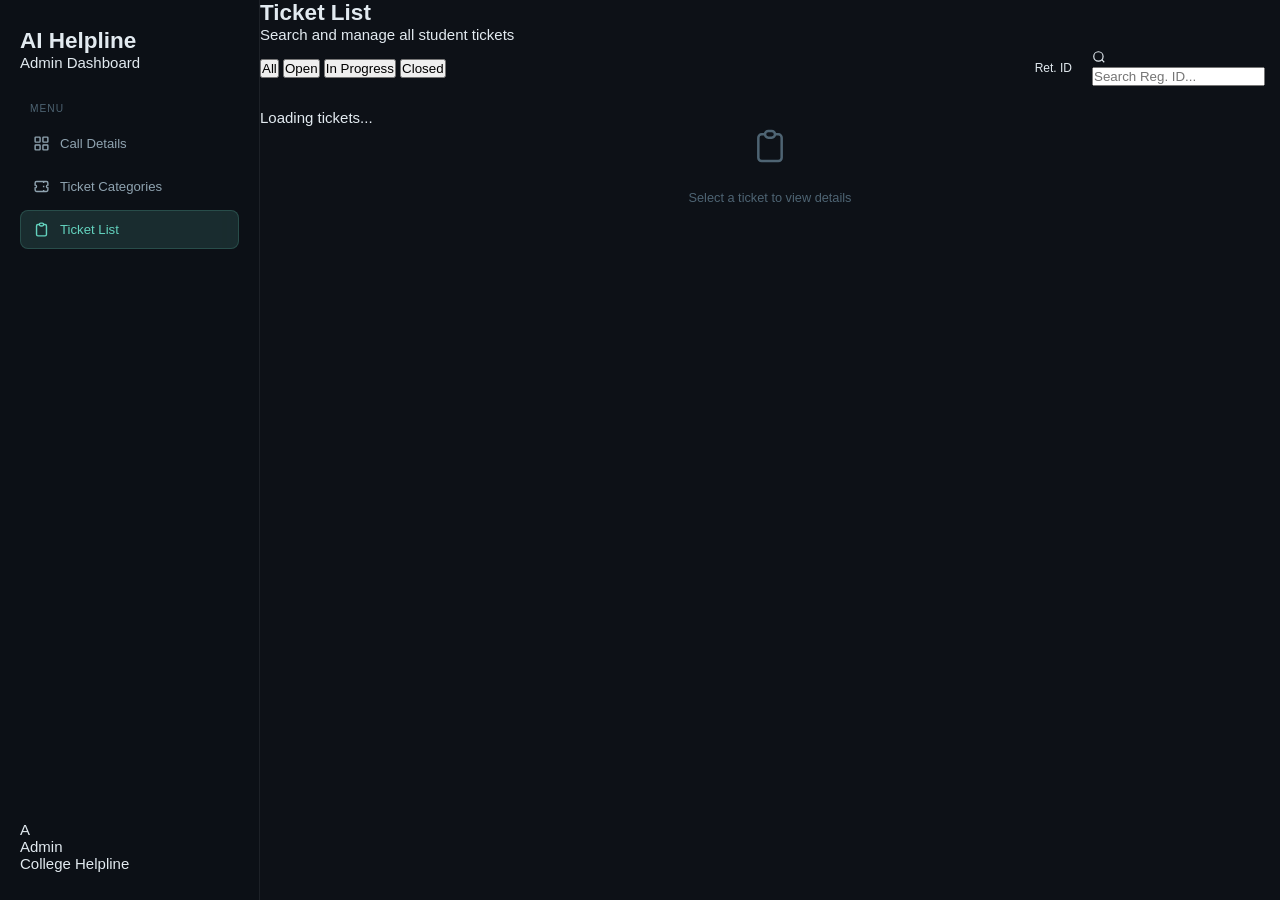
==== frontend/ticket-list.html @ 5f784858 "ticket-list initial" ====
<!DOCTYPE html>
<html lang="en">
<head>
  <meta charset="UTF-8">
  <meta name="viewport" content="width=device-width, initial-scale=1.0">
  <title>Ticket List — AI Helpline</title>
  <link rel="stylesheet" href="style.css">
</head>
<body>

<!-- SIDEBAR -->
<aside class="sidebar">
  <div class="sidebar-brand">
    <h1>AI Helpline</h1>
    <p>Admin Dashboard</p>
  </div>
  <nav class="sidebar-nav">
    <span class="nav-label">Menu</span>
    <a href="index.html" class="nav-item" data-page="index.html">
      <svg fill="none" viewBox="0 0 24 24" stroke="currentColor" stroke-width="2"><rect x="3" y="3" width="7" height="7" rx="1"/><rect x="14" y="3" width="7" height="7" rx="1"/><rect x="3" y="14" width="7" height="7" rx="1"/><rect x="14" y="14" width="7" height="7" rx="1"/></svg>
      Call Details
    </a>
    <a href="tickets.html" class="nav-item" data-page="tickets.html">
      <svg fill="none" viewBox="0 0 24 24" stroke="currentColor" stroke-width="2"><path d="M15 5v2M15 11v2M15 17v2M5 5h14a2 2 0 012 2v3a2 2 0 000 4v3a2 2 0 01-2 2H5a2 2 0 01-2-2v-3a2 2 0 000-4V7a2 2 0 012-2z"/></svg>
      Ticket Categories
    </a>
    <a href="ticket-list.html" class="nav-item active" data-page="ticket-list.html">
      <svg fill="none" viewBox="0 0 24 24" stroke="currentColor" stroke-width="2"><path d="M9 5H7a2 2 0 00-2 2v12a2 2 0 002 2h10a2 2 0 002-2V7a2 2 0 00-2-2h-2M9 5a2 2 0 002 2h2a2 2 0 002-2M9 5a2 2 0 012-2h2a2 2 0 012 2"/></svg>
      Ticket List
    </a>
  </nav>
  <div class="sidebar-footer">
    <div class="avatar">A</div>
    <div class="avatar-info">
      <p>Admin</p>
      <span>College Helpline</span>
    </div>
  </div>
</aside>

<!-- MAIN -->
<main class="main">
  <div class="page-header">
    <div>
      <h2>Ticket List</h2>
      <p>Search and manage all student tickets</p>
    </div>
  </div>

  <!-- FILTERS -->
  <div style="display:flex;gap:10px;margin-bottom:16px;align-items:center">
    <div class="date-tabs">
      <button class="date-tab active" data-filter="all">All</button>
      <button class="date-tab" data-filter="Open">Open</button>
      <button class="date-tab" data-filter="In Progress">In Progress</button>
      <button class="date-tab" data-filter="Closed">Closed</button>
    </div>
    <div style="margin-left:auto;display:flex;gap:8px;align-items:center">
      <span style="font-size:12px;color:var(--text-muted)">Ret. ID</span>
      <div class="search-bar" style="margin-bottom:0;width:200px;padding:7px 12px">
        <svg width="14" height="14" fill="none" viewBox="0 0 24 24" stroke="currentColor" stroke-width="2" style="color:var(--text-muted);flex-shrink:0"><circle cx="11" cy="11" r="8"/><path d="m21 21-4.35-4.35"/></svg>
        <input type="text" id="searchInput" placeholder="Search Reg. ID...">
      </div>
    </div>
  </div>

  <!-- TWO COLUMN LAYOUT -->
  <div class="ticket-layout">

    <!-- LEFT: TICKET LIST -->
    <div id="ticketListContainer">
      <div class="loading">Loading tickets...</div>
    </div>

    <!-- RIGHT: DETAIL PANEL -->
    <div class="detail-card" id="detailPanel">
      <div class="empty-state">
        <svg width="40" height="40" fill="none" viewBox="0 0 24 24" stroke="currentColor" stroke-width="1.5" style="color:var(--text-muted);margin:0 auto 8px;display:block"><path d="M9 5H7a2 2 0 00-2 2v12a2 2 0 002 2h10a2 2 0 002-2V7a2 2 0 00-2-2h-2M9 5a2 2 0 002 2h2a2 2 0 002-2M9 5a2 2 0 012-2h2a2 2 0 012 2"/></svg>
        <p>Select a ticket to view details</p>
      </div>
    </div>

  </div>
</main>

<script src="app.js"></script>
<script>
let allTickets = [];
let activeFilter = 'all';
let selectedId = null;

// Read URL param for category filter (from tickets.html links)
const urlParams = new URLSearchParams(window.location.search);
const categoryFilter = urlParams.get('category');

async function loadTickets() {
  allTickets = await fetchTickets();
  renderList();
}

function renderList() {
  const search = document.getElementById('searchInput').value.toLowerCase();

  let filtered = allTickets.filter(t => {
    const matchStatus   = activeFilter === 'all' || t.status === activeFilter;
    const matchSearch   = !search || (t.student_id || '').toLowerCase().includes(search);
    const matchCategory = !categoryFilter || t.category === categoryFilter;
    return matchStatus && matchSearch && matchCategory;
  });

  const container = document.getElementById('ticketListContainer');

  if (!filtered.length) {
    container.innerHTML = `<div class="empty-state"><p>No tickets found</p></div>`;
    return;
  }

  container.innerHTML = filtered.map(t => `
    <div class="ticket-item ${selectedId === t.id ? 'active' : ''}"
         onclick="selectTicket(${t.id})">
      <div class="ticket-item-left">
        <h4>Ret. ${t.student_id || '—'} &nbsp; ${categoryEmoji(t.category)} ${t.category || ''}</h4>
        <p>${truncate(t.issue, 70)}</p>
        <div class="ticket-item-meta">#${t.id} &nbsp;·&nbsp; ${timeAgo(t.created_at)}</div>
      </div>
      <div style="flex-shrink:0;margin-left:10px">${statusBadge(t.status)}</div>
    </div>
  `).join('');
}

function selectTicket(id) {
  selectedId = id;
  const t = allTickets.find(x => x.id === id);
  if (!t) return;

  renderList(); // re-render to highlight active

  const panel = document.getElementById('detailPanel');
  panel.innerHTML = `
    <h3>Ticket Summary Details</h3>
    <div class="detail-id">Ret. ${t.student_id || '—'} &nbsp;·&nbsp; Ticket #${t.id}</div>

    <div class="detail-field">
      <label>Title</label>
      <p>${categoryEmoji(t.category)} ${t.category ? t.category.charAt(0).toUpperCase() + t.category.slice(1) : ''} Issue</p>
    </div>

    <div class="detail-field">
      <label>Description</label>
      <p>${t.issue || '—'}</p>
    </div>

    <div class="detail-field">
      <label>Status</label>
      <p>${statusBadge(t.status)}</p>
    </div>

    <div class="detail-field">
      <label>Assigned To</label>
      <p>${t.assigned_to || '—'}</p>
    </div>

    <div class="detail-field">
      <label>Priority</label>
      <p>${t.priority || 'Normal'}</p>
    </div>

    <div class="detail-divider"></div>

    <div class="detail-field">
      <label>Last Note</label>
      <p style="color:var(--text-secondary);font-size:12px">
        ${formatDate(t.created_at)} at ${formatTime(t.created_at)}<br>
        ${t.admin_note || 'No admin note yet.'}
      </p>
    </div>

    ${t.status !== 'Closed' ? `
      <div class="detail-divider"></div>
      <textarea id="adminNoteInput" placeholder="Add a note before closing..."
        style="width:100%;font-family:var(--font);font-size:13px;padding:9px 12px;
               border:1px solid var(--border);border-radius:var(--radius-sm);
               resize:vertical;min-height:70px;outline:none;margin-bottom:10px;
               color:var(--text-primary)"></textarea>
      <button class="btn btn-danger btn-full" onclick="handleClose(${t.id})">
        Mark as Closed
      </button>
    ` : `
      <div style="text-align:center;padding:10px;font-size:13px;color:var(--success);font-weight:500">
        ✓ Ticket Resolved
      </div>
    `}
  `;
}

async function handleClose(ticketId) {
  const note = document.getElementById('adminNoteInput')?.value || '';
  const btn = event.target;
  btn.textContent = 'Closing...';
  btn.disabled = true;

  const result = await closeTicket(ticketId, note);
  if (result.status === 'success' || result.message) {
    await loadTickets();
    selectTicket(ticketId);
  } else {
    btn.textContent = 'Mark as Closed';
    btn.disabled = false;
    alert('Failed to close ticket. Please try again.');
  }
}

// Filter tabs
document.querySelectorAll('.date-tab').forEach(btn => {
  btn.addEventListener('click', () => {
    document.querySelectorAll('.date-tab').forEach(b => b.classList.remove('active'));
    btn.classList.add('active');
    activeFilter = btn.dataset.filter;
    renderList();
  });
});

// Search
document.getElementById('searchInput').addEventListener('input', renderList);

loadTickets();
</script>

</body>
</html>
---- frontend/style.css ----
/* 
   ROOT & RESET
*/
*, *::before, *::after { box-sizing: border-box; margin: 0; padding: 0; }

:root {
  --bg:           #0d1117;
  --bg-glass:     rgba(255,255,255,0.035);
  --bg-glass-h:   rgba(255,255,255,0.06);
  --surface:      #131920;
  --surface2:     #1a2332;
  --border:       rgba(255,255,255,0.07);
  --border-h:     rgba(99,210,190,0.3);

  --teal:         #63d2be;
  --teal-dim:     rgba(99,210,190,0.15);
  --teal-glow:    rgba(99,210,190,0.08);
  --teal-dark:    #3ab8a2;

  --sage:         #8bbcb4;
  --mint:         #b2ece4;

  --text:         #e2eaf0;
  --text-mid:     #8fa3b0;
  --text-dim:     #4e6473;

  --user-bg:      linear-gradient(135deg, #1e3a4a 0%, #163040 100%);
  --ai-bg:        rgba(255,255,255,0.04);

  --danger:       #e07070;
  --warn:         #e8c97a;
  --success:      #63d2be;

  --radius:       14px;
  --radius-sm:    8px;
  --radius-lg:    20px;
  --radius-xl:    28px;

  --sidebar-w:    260px;
  --shadow:       0 8px 32px rgba(0,0,0,0.4);
  --shadow-teal:  0 0 24px rgba(99,210,190,0.12);
}

html { font-size: 15px; }

body {
  font-family: 'DM Sans', sans-serif;
  background: var(--bg);
  color: var(--text);
  min-height: 100vh;
  display: flex;
  overflow: hidden;
}

/* 
  AMBIENT BACKGROUND
*/
.bg-blob {
  position: fixed;
  border-radius: 50%;
  filter: blur(90px);
  pointer-events: none;
  z-index: 0;
  opacity: 0.4;
}
.blob-1 {
  width: 500px; height: 500px;
  background: radial-gradient(circle, rgba(99,210,190,0.18) 0%, transparent 70%);
  top: -150px; left: -100px;
  animation: blobDrift 18s ease-in-out infinite alternate;
}
.blob-2 {
  width: 400px; height: 400px;
  background: radial-gradient(circle, rgba(59,130,190,0.12) 0%, transparent 70%);
  bottom: -100px; right: 200px;
  animation: blobDrift 22s ease-in-out infinite alternate-reverse;
}
.blob-3 {
  width: 300px; height: 300px;
  background: radial-gradient(circle, rgba(139,188,180,0.1) 0%, transparent 70%);
  top: 50%; right: -80px;
  animation: blobDrift 15s ease-in-out infinite alternate;
}
@keyframes blobDrift {
  0%   { transform: translate(0,0) scale(1); }
  100% { transform: translate(30px,20px) scale(1.05); }
}

/* 
   SIDEBAR
*/
.sidebar {
  position: fixed;
  top: 0; left: 0;
  width: var(--sidebar-w);
  height: 100vh;
  background: rgba(13,17,23,0.85);
  backdrop-filter: blur(20px);
  -webkit-backdrop-filter: blur(20px);
  border-right: 1px solid var(--border);
  display: flex;
  flex-direction: column;
  padding: 28px 20px;
  gap: 32px;
  z-index: 100;
}

.sidebar-logo {
  display: flex;
  align-items: center;
  gap: 12px;
  padding-bottom: 8px;
}
.logo-icon {
  width: 40px; height: 40px;
  color: var(--teal);
  flex-shrink: 0;
}
.logo-icon svg { width: 100%; height: 100%; }
.logo-title {
  font-family: 'DM Serif Display', serif;
  font-size: 1.05rem;
  color: var(--text);
  letter-spacing: 0.01em;
}
.logo-sub {
  font-size: 0.72rem;
  color: var(--text-dim);
  letter-spacing: 0.04em;
  text-transform: uppercase;
  margin-top: 1px;
}

.sidebar-nav {
  display: flex;
  flex-direction: column;
  gap: 4px;
  flex: 1;
}
.nav-label {
  font-size: 0.68rem;
  color: var(--text-dim);
  text-transform: uppercase;
  letter-spacing: 0.1em;
  margin-bottom: 6px;
  padding-left: 10px;
}
.nav-item {
  display: flex;
  align-items: center;
  gap: 10px;
  padding: 10px 12px;
  border-radius: var(--radius-sm);
  color: var(--text-mid);
  text-decoration: none;
  font-size: 0.88rem;
  font-weight: 500;
  transition: all 0.2s ease;
  border: 1px solid transparent;
}
.nav-item svg { width: 17px; height: 17px; flex-shrink: 0; }
.nav-item:hover {
  background: var(--bg-glass-h);
  color: var(--text);
  border-color: var(--border);
}
.nav-item.active {
  background: var(--teal-dim);
  color: var(--teal);
  border-color: rgba(99,210,190,0.2);
}

.sidebar-status {
  display: flex;
  align-items: center;
  gap: 10px;
  padding: 12px 14px;
  background: var(--bg-glass);
  border: 1px solid var(--border);
  border-radius: var(--radius-sm);
}
.status-dot {
  width: 8px; height: 8px;
  border-radius: 50%;
  background: var(--text-dim);
  flex-shrink: 0;
  transition: background 0.3s;
}
.status-dot.online  { background: var(--success); box-shadow: 0 0 8px rgba(99,210,190,0.5); }
.status-dot.offline { background: var(--danger); }
.status-label {
  font-size: 0.7rem;
  color: var(--text-dim);
  text-transform: uppercase;
  letter-spacing: 0.06em;
}
.status-value {
  font-size: 0.82rem;
  color: var(--text-mid);
  font-weight: 500;
}

.session-card {
  padding: 14px;
  background: var(--bg-glass);
  border: 1px solid var(--border);
  border-radius: var(--radius);
}
.session-label {
  font-size: 0.68rem;
  color: var(--text-dim);
  text-transform: uppercase;
  letter-spacing: 0.08em;
  margin-bottom: 6px;
}
.session-id {
  font-family: 'DM Sans', monospace;
  font-size: 0.78rem;
  color: var(--teal);
  letter-spacing: 0.04em;
  word-break: break-all;
  margin-bottom: 10px;
}
.new-session-btn {
  width: 100%;
  padding: 7px;
  background: transparent;
  border: 1px solid var(--border-h);
  border-radius: var(--radius-sm);
  color: var(--teal);
  font-size: 0.8rem;
  font-family: 'DM Sans', sans-serif;
  cursor: pointer;
  transition: all 0.2s ease;
}
.new-session-btn:hover {
  background: var(--teal-dim);
}

/*
  MAIN CONTENT
*/
.main {
  margin-left: var(--sidebar-w);
  flex: 1;
  height: 100vh;
  overflow: hidden;
  display: flex;
  flex-direction: column;
  position: relative;
  z-index: 1;
}

.page {
  display: none;
  flex-direction: column;
  height: 100%;
  padding: 32px 36px;
  gap: 24px;
  overflow: hidden;
}
.page.active { display: flex; }

/* 
   PAGE HEADER
*/
.page-header {
  display: flex;
  align-items: flex-start;
  justify-content: space-between;
  flex-shrink: 0;
}
.page-title {
  font-family: 'DM Serif Display', serif;
  font-size: 1.9rem;
  color: var(--text);
  letter-spacing: -0.01em;
  line-height: 1.1;
}
.page-subtitle {
  color: var(--text-dim);
  font-size: 0.85rem;
  margin-top: 4px;
}
.btn-ghost {
  padding: 8px 16px;
  background: transparent;
  border: 1px solid var(--border);
  border-radius: var(--radius-sm);
  color: var(--text-mid);
  font-size: 0.82rem;
  font-family: 'DM Sans', sans-serif;
  cursor: pointer;
  transition: all 0.2s ease;
}
.btn-ghost:hover {
  border-color: var(--border-h);
  color: var(--teal);
  background: var(--teal-glow);
}

/* 
   CHAT WINDOW
*/
.chat-window {
  flex: 1;
  overflow-y: auto;
  display: flex;
  flex-direction: column;
  gap: 16px;
  padding-right: 4px;
}
.chat-window::-webkit-scrollbar { width: 4px; }
.chat-window::-webkit-scrollbar-track { background: transparent; }
.chat-window::-webkit-scrollbar-thumb { background: var(--border); border-radius: 2px; }

/* Welcome screen */
.chat-welcome {
  flex: 1;
  display: flex;
  flex-direction: column;
  align-items: center;
  justify-content: center;
  text-align: center;
  gap: 16px;
  padding: 40px 20px;
}
.welcome-icon {
  width: 72px; height: 72px;
  color: var(--teal);
  animation: pulse 3s ease-in-out infinite;
}
.welcome-icon svg { width: 100%; height: 100%; }
@keyframes pulse {
  0%, 100% { opacity: 0.7; transform: scale(1); }
  50%       { opacity: 1;   transform: scale(1.04); }
}
.chat-welcome h2 {
  font-family: 'DM Serif Display', serif;
  font-size: 1.5rem;
  color: var(--text);
}
.chat-welcome p {
  color: var(--text-mid);
  font-size: 0.88rem;
  max-width: 380px;
  line-height: 1.6;
}
.suggestion-chips {
  display: flex;
  flex-wrap: wrap;
  gap: 8px;
  justify-content: center;
  margin-top: 8px;
}
.chip {
  padding: 7px 14px;
  background: var(--bg-glass);
  border: 1px solid var(--border);
  border-radius: 99px;
  color: var(--text-mid);
  font-size: 0.8rem;
  font-family: 'DM Sans', sans-serif;
  cursor: pointer;
  transition: all 0.2s ease;
}
.chip:hover {
  background: var(--teal-dim);
  border-color: var(--border-h);
  color: var(--teal);
  transform: translateY(-1px);
}

/* Chat bubbles */
.chat-message {
  display: flex;
  gap: 12px;
  animation: msgIn 0.3s ease;
  max-width: 88%;
}
@keyframes msgIn {
  from { opacity: 0; transform: translateY(10px); }
  to   { opacity: 1; transform: translateY(0); }
}
.chat-message.user { align-self: flex-end; flex-direction: row-reverse; }
.chat-message.ai   { align-self: flex-start; }

.msg-avatar {
  width: 32px; height: 32px;
  border-radius: 50%;
  display: flex; align-items: center; justify-content: center;
  font-size: 0.75rem;
  font-weight: 600;
  flex-shrink: 0;
  margin-top: 2px;
}
.user .msg-avatar {
  background: linear-gradient(135deg, var(--teal-dark), var(--sage));
  color: #0d1117;
}
.ai .msg-avatar {
  background: var(--surface2);
  color: var(--teal);
  border: 1px solid var(--border);
}

.msg-body { display: flex; flex-direction: column; gap: 4px; }

.msg-bubble {
  padding: 12px 16px;
  border-radius: var(--radius);
  font-size: 0.88rem;
  line-height: 1.65;
}
.user .msg-bubble {
  background: var(--user-bg);
  border: 1px solid rgba(99,210,190,0.12);
  border-bottom-right-radius: 4px;
  color: var(--mint);
}
.ai .msg-bubble {
  background: var(--ai-bg);
  border: 1px solid var(--border);
  border-bottom-left-radius: 4px;
  color: var(--text);
}

.msg-time {
  font-size: 0.68rem;
  color: var(--text-dim);
  padding: 0 4px;
}
.user .msg-time { text-align: right; }

/* Typing indicator */
.typing-indicator {
  display: flex;
  align-items: center;
  gap: 4px;
  padding: 14px 16px;
  background: var(--ai-bg);
  border: 1px solid var(--border);
  border-radius: var(--radius);
  border-bottom-left-radius: 4px;
  width: fit-content;
}
.typing-dot {
  width: 6px; height: 6px;
  border-radius: 50%;
  background: var(--teal);
  animation: typingBounce 1.2s ease-in-out infinite;
}
.typing-dot:nth-child(2) { animation-delay: 0.2s; }
.typing-dot:nth-child(3) { animation-delay: 0.4s; }
@keyframes typingBounce {
  0%, 60%, 100% { transform: translateY(0); opacity: 0.4; }
  30%            { transform: translateY(-6px); opacity: 1; }
}

/* 
  INPUT AREA
*/
.input-area {
  flex-shrink: 0;
  background: var(--surface);
  border: 1px solid var(--border);
  border-radius: var(--radius-lg);
  padding: 16px 18px;
  transition: border-color 0.2s;
}
.input-area:focus-within {
  border-color: var(--border-h);
  box-shadow: var(--shadow-teal);
}

.input-row {
  display: flex;
  align-items: flex-end;
  gap: 10px;
}

.text-input-wrap { flex: 1; }
.text-input-wrap textarea {
  width: 100%;
  background: transparent;
  border: none;
  outline: none;
  color: var(--text);
  font-family: 'DM Sans', sans-serif;
  font-size: 0.9rem;
  line-height: 1.5;
  resize: none;
  max-height: 120px;
  overflow-y: auto;
}
.text-input-wrap textarea::placeholder { color: var(--text-dim); }
.text-input-wrap textarea::-webkit-scrollbar { width: 3px; }
.text-input-wrap textarea::-webkit-scrollbar-thumb { background: var(--border); }

/* Mic button */
.mic-btn {
  position: relative;
  width: 44px; height: 44px;
  border-radius: 50%;
  background: var(--bg-glass);
  border: 1.5px solid var(--border);
  color: var(--text-mid);
  cursor: pointer;
  display: flex; align-items: center; justify-content: center;
  transition: all 0.2s ease;
  flex-shrink: 0;
}
.mic-btn:hover {
  border-color: var(--border-h);
  color: var(--teal);
  background: var(--teal-glow);
}
.mic-btn.listening {
  background: var(--teal-dim);
  border-color: var(--teal);
  color: var(--teal);
  box-shadow: 0 0 16px rgba(99,210,190,0.25);
}
.mic-icon { width: 18px; height: 18px; position: relative; z-index: 1; }

.mic-ring {
  position: absolute;
  border-radius: 50%;
  border: 1.5px solid var(--teal);
  opacity: 0;
}
.ring-1 { width: 56px; height: 56px; }
.ring-2 { width: 68px; height: 68px; }
.mic-btn.listening .ring-1 {
  animation: ringPulse 1.4s ease-out infinite;
}
.mic-btn.listening .ring-2 {
  animation: ringPulse 1.4s ease-out 0.3s infinite;
}
@keyframes ringPulse {
  0%   { opacity: 0.5; transform: scale(0.8); }
  100% { opacity: 0;   transform: scale(1.2); }
}

/* Send button */
.send-btn {
  width: 44px; height: 44px;
  border-radius: 50%;
  background: linear-gradient(135deg, var(--teal) 0%, var(--teal-dark) 100%);
  border: none;
  color: #0d1117;
  cursor: pointer;
  display: flex; align-items: center; justify-content: center;
  transition: all 0.2s ease;
  flex-shrink: 0;
  box-shadow: 0 4px 14px rgba(99,210,190,0.25);
}
.send-btn:hover {
  transform: translateY(-1px);
  box-shadow: 0 6px 20px rgba(99,210,190,0.35);
}
.send-btn:active { transform: scale(0.95); }
.send-btn svg { width: 17px; height: 17px; }
.send-btn:disabled {
  opacity: 0.4;
  cursor: not-allowed;
  transform: none;
  box-shadow: none;
}

.input-footer {
  display: flex;
  justify-content: space-between;
  align-items: center;
  margin-top: 10px;
  padding-top: 10px;
  border-top: 1px solid var(--border);
}
.mic-status-text {
  font-size: 0.75rem;
  color: var(--text-dim);
  transition: color 0.2s;
}
.mic-status-text.active { color: var(--teal); }
.char-count {
  font-size: 0.72rem;
  color: var(--text-dim);
}

/*
  HISTORY PAGE
*/
.history-list {
  flex: 1;
  overflow-y: auto;
  display: flex;
  flex-direction: column;
  gap: 12px;
}
.history-list::-webkit-scrollbar { width: 4px; }
.history-list::-webkit-scrollbar-thumb { background: var(--border); border-radius: 2px; }

.history-item {
  padding: 16px 18px;
  background: var(--bg-glass);
  border: 1px solid var(--border);
  border-radius: var(--radius);
  display: flex;
  flex-direction: column;
  gap: 6px;
  transition: border-color 0.2s;
}
.history-item:hover { border-color: var(--border-h); }
.history-item-header {
  display: flex;
  justify-content: space-between;
  align-items: center;
}
.history-role {
  font-size: 0.72rem;
  font-weight: 600;
  text-transform: uppercase;
  letter-spacing: 0.08em;
}
.history-role.user { color: var(--teal); }
.history-role.ai   { color: var(--sage); }
.history-time {
  font-size: 0.7rem;
  color: var(--text-dim);
}
.history-text {
  font-size: 0.85rem;
  color: var(--text-mid);
  line-height: 1.55;
}

.empty-state {
  flex: 1;
  display: flex;
  flex-direction: column;
  align-items: center;
  justify-content: center;
  gap: 14px;
  color: var(--text-dim);
  text-align: center;
}
.empty-state p {
  font-size: 0.85rem;
  line-height: 1.6;
}

/* 
  INFO PAGE
*/
.info-grid {
  display: grid;
  grid-template-columns: repeat(auto-fill, minmax(280px, 1fr));
  gap: 16px;
  overflow-y: auto;
  padding-right: 4px;
}
.info-grid::-webkit-scrollbar { width: 4px; }
.info-grid::-webkit-scrollbar-thumb { background: var(--border); border-radius: 2px; }

.info-card {
  padding: 22px 22px;
  background: var(--bg-glass);
  border: 1px solid var(--border);
  border-radius: var(--radius);
  display: flex;
  flex-direction: column;
  gap: 10px;
  transition: all 0.25s ease;
  animation: cardIn 0.4s ease both;
}
.info-card:hover {
  border-color: var(--border-h);
  background: var(--bg-glass-h);
  transform: translateY(-2px);
  box-shadow: var(--shadow-teal);
}
@keyframes cardIn {
  from { opacity: 0; transform: translateY(16px); }
  to   { opacity: 1; transform: translateY(0); }
}
.info-card:nth-child(1) { animation-delay: 0.05s; }
.info-card:nth-child(2) { animation-delay: 0.1s; }
.info-card:nth-child(3) { animation-delay: 0.15s; }
.info-card:nth-child(4) { animation-delay: 0.2s; }
.info-card:nth-child(5) { animation-delay: 0.25s; }
.info-card:nth-child(6) { animation-delay: 0.3s; }

.info-num {
  font-family: 'DM Serif Display', serif;
  font-size: 2rem;
  color: var(--teal);
  opacity: 0.4;
  line-height: 1;
}
.info-card h3 {
  font-size: 0.95rem;
  font-weight: 600;
  color: var(--text);
}
.info-card p {
  font-size: 0.83rem;
  color: var(--text-mid);
  line-height: 1.65;
}

/* 
   BLOCKED / ERROR MESSAGES
*/
.msg-bubble.blocked {
  border-color: rgba(224,112,112,0.2);
  background: rgba(224,112,112,0.04);
}
.blocked-badge {
  display: inline-block;
  font-size: 0.65rem;
  font-weight: 600;
  text-transform: uppercase;
  letter-spacing: 0.08em;
  color: var(--danger);
  background: rgba(224,112,112,0.1);
  border: 1px solid rgba(224,112,112,0.2);
  padding: 2px 7px;
  border-radius: 99px;
  margin-bottom: 6px;
}

/* 
   TOAST NOTIFICATION
*/
.toast {
  position: fixed;
  bottom: 28px;
  right: 28px;
  padding: 12px 18px;
  background: var(--surface2);
  border: 1px solid var(--border-h);
  border-radius: var(--radius);
  font-size: 0.82rem;
  color: var(--teal);
  box-shadow: var(--shadow);
  z-index: 999;
  animation: toastIn 0.3s ease;
}
.toast.error {
  border-color: rgba(224,112,112,0.3);
  color: var(--danger);
}
@keyframes toastIn {
  from { opacity: 0; transform: translateY(8px); }
  to   { opacity: 1; transform: translateY(0); }
}
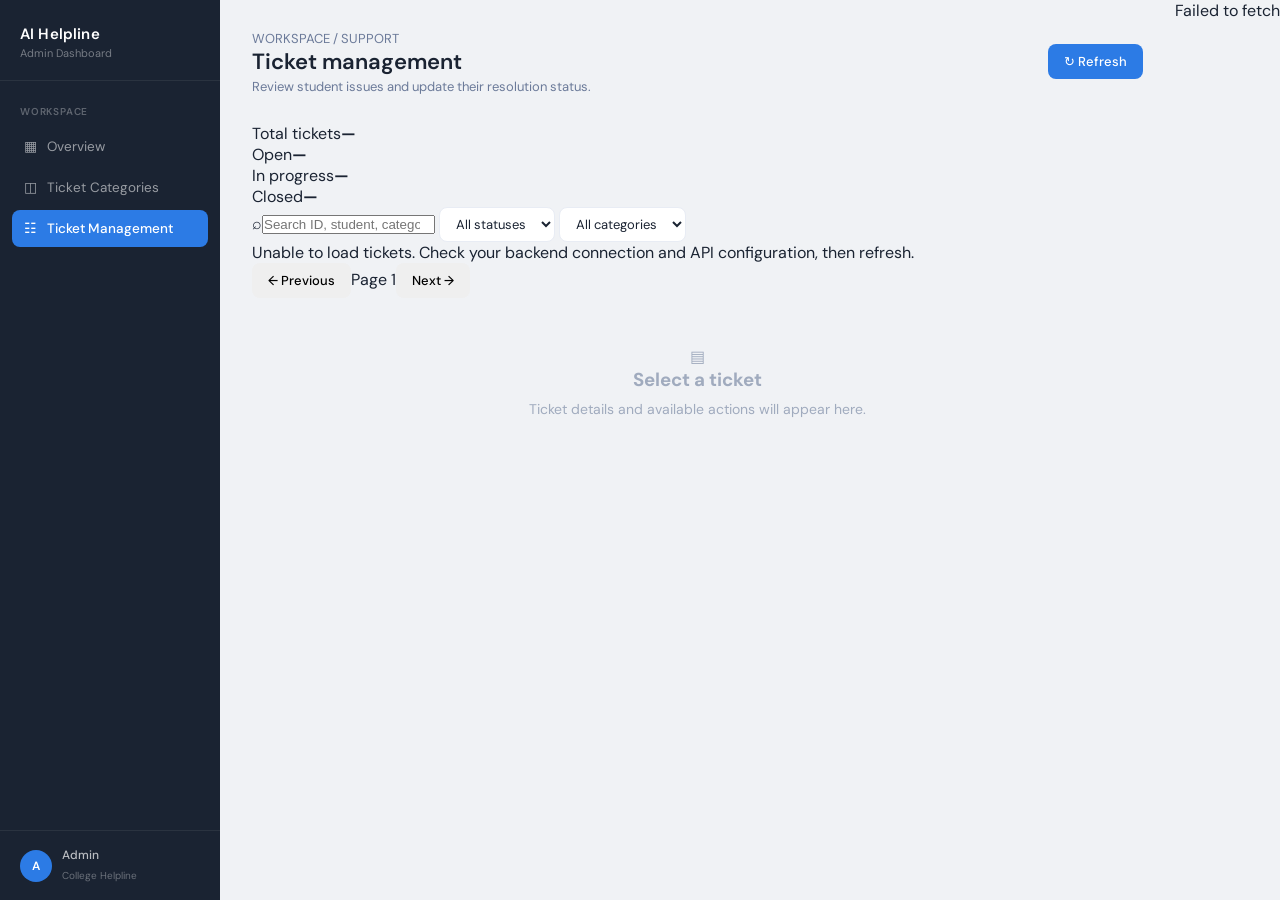
==== commit dc65cc19: "Improve ticket search, filtering, details and resolution workflow" ====
--- a/frontend/ticket-list.html
+++ b/frontend/ticket-list.html
@@ -1,230 +1,142 @@
 <!DOCTYPE html>
 <html lang="en">
 <head>
-  <meta charset="UTF-8">
-  <meta name="viewport" content="width=device-width, initial-scale=1.0">
-  <title>Ticket List — AI Helpline</title>
+  <meta charset="UTF-8"><meta name="viewport" content="width=device-width, initial-scale=1.0">
+  <meta name="description" content="Search and manage AI Helpline support tickets"><title>Ticket Management — AI Helpline</title>
   <link rel="stylesheet" href="style.css">
 </head>
 <body>
-
-<!-- SIDEBAR -->
 <aside class="sidebar">
-  <div class="sidebar-brand">
-    <h1>AI Helpline</h1>
-    <p>Admin Dashboard</p>
-  </div>
-  <nav class="sidebar-nav">
-    <span class="nav-label">Menu</span>
-    <a href="index.html" class="nav-item" data-page="index.html">
-      <svg fill="none" viewBox="0 0 24 24" stroke="currentColor" stroke-width="2"><rect x="3" y="3" width="7" height="7" rx="1"/><rect x="14" y="3" width="7" height="7" rx="1"/><rect x="3" y="14" width="7" height="7" rx="1"/><rect x="14" y="14" width="7" height="7" rx="1"/></svg>
-      Call Details
-    </a>
-    <a href="tickets.html" class="nav-item" data-page="tickets.html">
-      <svg fill="none" viewBox="0 0 24 24" stroke="currentColor" stroke-width="2"><path d="M15 5v2M15 11v2M15 17v2M5 5h14a2 2 0 012 2v3a2 2 0 000 4v3a2 2 0 01-2 2H5a2 2 0 01-2-2v-3a2 2 0 000-4V7a2 2 0 012-2z"/></svg>
-      Ticket Categories
-    </a>
-    <a href="ticket-list.html" class="nav-item active" data-page="ticket-list.html">
-      <svg fill="none" viewBox="0 0 24 24" stroke="currentColor" stroke-width="2"><path d="M9 5H7a2 2 0 00-2 2v12a2 2 0 002 2h10a2 2 0 002-2V7a2 2 0 00-2-2h-2M9 5a2 2 0 002 2h2a2 2 0 002-2M9 5a2 2 0 012-2h2a2 2 0 012 2"/></svg>
-      Ticket List
-    </a>
+  <div class="sidebar-brand"><h1>AI Helpline</h1><p>Admin Dashboard</p></div>
+  <nav class="sidebar-nav" aria-label="Main navigation">
+    <span class="nav-label">Workspace</span>
+    <a href="index.html" class="nav-item" data-page="index.html">▦ <span>Overview</span></a>
+    <a href="tickets.html" class="nav-item" data-page="tickets.html">◫ <span>Ticket Categories</span></a>
+    <a href="ticket-list.html" class="nav-item" data-page="ticket-list.html">☷ <span>Ticket Management</span></a>
   </nav>
-  <div class="sidebar-footer">
-    <div class="avatar">A</div>
-    <div class="avatar-info">
-      <p>Admin</p>
-      <span>College Helpline</span>
+  <div class="sidebar-footer"><div class="avatar">A</div><div class="avatar-info"><p>Admin</p><span>College Helpline</span></div></div>
+</aside>
+<main class="main">
+  <header class="page-header"><div><p class="eyebrow">WORKSPACE / SUPPORT</p><h2>Ticket management</h2><p>Review student issues and update their resolution status.</p></div><button class="btn btn-primary" id="refreshTickets" type="button">↻ Refresh</button></header>
+  <section class="ticket-summary" aria-label="Ticket totals">
+    <div class="mini-stat"><span>Total tickets</span><strong id="count-all">—</strong></div>
+    <div class="mini-stat"><span>Open</span><strong id="count-open">—</strong></div>
+    <div class="mini-stat"><span>In progress</span><strong id="count-progress">—</strong></div>
+    <div class="mini-stat"><span>Closed</span><strong id="count-closed">—</strong></div>
+  </section>
+  <section class="ticket-workspace">
+    <div class="panel ticket-browser">
+      <div class="toolbar ticket-toolbar">
+        <label class="search-control"><span aria-hidden="true">⌕</span><input id="searchInput" type="search" placeholder="Search ID, student, category or issue…" autocomplete="off"></label>
+        <select class="filter-select" id="statusFilter" aria-label="Filter tickets"><option value="all">All statuses</option><option>Open</option><option>In Progress</option><option>Closed</option></select>
+        <select class="filter-select" id="categoryFilter" aria-label="Filter by category"><option value="all">All categories</option><option value="fees">Fees</option><option value="hostel">Hostel</option><option value="exam">Exam</option><option value="attendance">Attendance</option><option value="document">Document</option><option value="technical">Technical</option><option value="other">Other</option></select>
+      </div>
+      <div id="ticketList" class="ticket-list" aria-live="polite"><div class="loading">Loading tickets…</div></div>
+      <div class="pagination"><button class="btn btn-secondary" id="previousPage" type="button">← Previous</button><span id="pageLabel">Page 1</span><button class="btn btn-secondary" id="nextPage" type="button">Next →</button></div>
     </div>
-  </div>
-</aside>
-
-<!-- MAIN -->
-<main class="main">
-  <div class="page-header">
-    <div>
-      <h2>Ticket List</h2>
-      <p>Search and manage all student tickets</p>
-    </div>
-  </div>
-
-  <!-- FILTERS -->
-  <div style="display:flex;gap:10px;margin-bottom:16px;align-items:center">
-    <div class="date-tabs">
-      <button class="date-tab active" data-filter="all">All</button>
-      <button class="date-tab" data-filter="Open">Open</button>
-      <button class="date-tab" data-filter="In Progress">In Progress</button>
-      <button class="date-tab" data-filter="Closed">Closed</button>
-    </div>
-    <div style="margin-left:auto;display:flex;gap:8px;align-items:center">
-      <span style="font-size:12px;color:var(--text-muted)">Ret. ID</span>
-      <div class="search-bar" style="margin-bottom:0;width:200px;padding:7px 12px">
-        <svg width="14" height="14" fill="none" viewBox="0 0 24 24" stroke="currentColor" stroke-width="2" style="color:var(--text-muted);flex-shrink:0"><circle cx="11" cy="11" r="8"/><path d="m21 21-4.35-4.35"/></svg>
-        <input type="text" id="searchInput" placeholder="Search Reg. ID...">
-      </div>
-    </div>
-  </div>
-
-  <!-- TWO COLUMN LAYOUT -->
-  <div class="ticket-layout">
-
-    <!-- LEFT: TICKET LIST -->
-    <div id="ticketListContainer">
-      <div class="loading">Loading tickets...</div>
-    </div>
-
-    <!-- RIGHT: DETAIL PANEL -->
-    <div class="detail-card" id="detailPanel">
-      <div class="empty-state">
-        <svg width="40" height="40" fill="none" viewBox="0 0 24 24" stroke="currentColor" stroke-width="1.5" style="color:var(--text-muted);margin:0 auto 8px;display:block"><path d="M9 5H7a2 2 0 00-2 2v12a2 2 0 002 2h10a2 2 0 002-2V7a2 2 0 00-2-2h-2M9 5a2 2 0 002 2h2a2 2 0 002-2M9 5a2 2 0 012-2h2a2 2 0 012 2"/></svg>
-        <p>Select a ticket to view details</p>
-      </div>
-    </div>
-
-  </div>
+    <aside class="panel ticket-detail" id="detailPanel" aria-live="polite"><div class="empty-state"><div class="empty-icon">▤</div><h3>Select a ticket</h3><p>Ticket details and available actions will appear here.</p></div></aside>
+  </section>
 </main>
-
 <script src="app.js"></script>
 <script>
-let allTickets = [];
-let activeFilter = 'all';
-let selectedId = null;
+let allTickets = [], selectedId = null, currentPage = 1;
+const PAGE_SIZE = 8;
+const el = id => document.getElementById(id);
+const categoryNames = {fees:"Fees",hostel:"Hostel",exam:"Exam",attendance:"Attendance",document:"Document",technical:"Technical",other:"Other"};
+const params = new URLSearchParams(location.search);
+const requestedTicket = params.get("ticket");
 
-// Read URL param for category filter (from tickets.html links)
-const urlParams = new URLSearchParams(window.location.search);
-const categoryFilter = urlParams.get('category');
-
-async function loadTickets() {
-  allTickets = await fetchTickets();
-  renderList();
+function filteredTickets() {
+  const query = el("searchInput").value.trim().toLowerCase();
+  const status = el("statusFilter").value;
+  const category = el("categoryFilter").value;
+  return allTickets.filter(t => {
+    const searchable = [t.id,t.student_id,t.student_name,t.category,t.issue,t.assigned_to].join(" ").toLowerCase();
+    return (!query || searchable.includes(query)) && (status === "all" || t.status === status) && (category === "all" || t.category === category);
+  });
 }
 
 function renderList() {
-  const search = document.getElementById('searchInput').value.toLowerCase();
-
-  let filtered = allTickets.filter(t => {
-    const matchStatus   = activeFilter === 'all' || t.status === activeFilter;
-    const matchSearch   = !search || (t.student_id || '').toLowerCase().includes(search);
-    const matchCategory = !categoryFilter || t.category === categoryFilter;
-    return matchStatus && matchSearch && matchCategory;
-  });
-
-  const container = document.getElementById('ticketListContainer');
-
-  if (!filtered.length) {
-    container.innerHTML = `<div class="empty-state"><p>No tickets found</p></div>`;
-    return;
-  }
-
-  container.innerHTML = filtered.map(t => `
-    <div class="ticket-item ${selectedId === t.id ? 'active' : ''}"
-         onclick="selectTicket(${t.id})">
-      <div class="ticket-item-left">
-        <h4>Ret. ${t.student_id || '—'} &nbsp; ${categoryEmoji(t.category)} ${t.category || ''}</h4>
-        <p>${truncate(t.issue, 70)}</p>
-        <div class="ticket-item-meta">#${t.id} &nbsp;·&nbsp; ${timeAgo(t.created_at)}</div>
-      </div>
-      <div style="flex-shrink:0;margin-left:10px">${statusBadge(t.status)}</div>
-    </div>
-  `).join('');
+  const filtered = filteredTickets();
+  const pages = Math.max(1, Math.ceil(filtered.length / PAGE_SIZE));
+  currentPage = Math.min(currentPage, pages);
+  const visible = filtered.slice((currentPage - 1) * PAGE_SIZE, currentPage * PAGE_SIZE);
+  el("ticketList").innerHTML = visible.length ? visible.map(t => `
+    <button type="button" class="ticket-row ${selectedId === t.id ? "selected" : ""}" data-ticket-id="${escapeHtml(t.id)}">
+      <span class="ticket-row-main"><strong>#${escapeHtml(t.id)} · ${escapeHtml(t.student_id || "Unknown student")}</strong><span>${escapeHtml(truncate(t.issue,76))}</span><small>${escapeHtml(categoryNames[t.category] || t.category || "Other")} · ${escapeHtml(timeAgo(t.created_at))}</small></span>
+      ${statusBadge(t.status)}
+    </button>`).join("") : '<div class="empty-state"><div class="empty-icon">⌕</div><h3>No tickets found</h3><p>Try changing your search or filters.</p></div>';
+  el("pageLabel").textContent = `Page ${currentPage} of ${pages} · ${filtered.length} tickets`;
+  el("previousPage").disabled = currentPage <= 1;
+  el("nextPage").disabled = currentPage >= pages;
+  el("ticketList").querySelectorAll("[data-ticket-id]").forEach(button => button.addEventListener("click", () => selectTicket(button.dataset.ticketId)));
 }
 
 function selectTicket(id) {
   selectedId = id;
-  const t = allTickets.find(x => x.id === id);
-  if (!t) return;
-
-  renderList(); // re-render to highlight active
-
-  const panel = document.getElementById('detailPanel');
-  panel.innerHTML = `
-    <h3>Ticket Summary Details</h3>
-    <div class="detail-id">Ret. ${t.student_id || '—'} &nbsp;·&nbsp; Ticket #${t.id}</div>
-
-    <div class="detail-field">
-      <label>Title</label>
-      <p>${categoryEmoji(t.category)} ${t.category ? t.category.charAt(0).toUpperCase() + t.category.slice(1) : ''} Issue</p>
+  const ticket = allTickets.find(t => String(t.id) === String(id));
+  if (!ticket) return;
+  renderList();
+  const closed = ticket.status === "Closed";
+  el("detailPanel").innerHTML = `
+    <div class="detail-heading"><div><span class="eyebrow">TICKET DETAILS</span><h3>Ticket #${escapeHtml(ticket.id)}</h3></div>${statusBadge(ticket.status)}</div>
+    <div class="detail-grid">
+      <div class="detail-field"><label>Student ID</label><p>${escapeHtml(ticket.student_id || "—")}</p></div>
+      <div class="detail-field"><label>Student name</label><p>${escapeHtml(ticket.student_name || "—")}</p></div>
+      <div class="detail-field"><label>Category</label><p>${escapeHtml(categoryNames[ticket.category] || ticket.category || "Other")}</p></div>
+      <div class="detail-field"><label>Priority</label><p>${escapeHtml(ticket.priority || "Normal")}</p></div>
+      <div class="detail-field"><label>Assigned department</label><p>${escapeHtml(ticket.assigned_to || "Not assigned")}</p></div>
+      <div class="detail-field"><label>Created</label><p>${escapeHtml(formatDate(ticket.created_at))} · ${escapeHtml(formatTime(ticket.created_at))}</p></div>
     </div>
-
-    <div class="detail-field">
-      <label>Description</label>
-      <p>${t.issue || '—'}</p>
-    </div>
-
-    <div class="detail-field">
-      <label>Status</label>
-      <p>${statusBadge(t.status)}</p>
-    </div>
-
-    <div class="detail-field">
-      <label>Assigned To</label>
-      <p>${t.assigned_to || '—'}</p>
-    </div>
-
-    <div class="detail-field">
-      <label>Priority</label>
-      <p>${t.priority || 'Normal'}</p>
-    </div>
-
-    <div class="detail-divider"></div>
-
-    <div class="detail-field">
-      <label>Last Note</label>
-      <p style="color:var(--text-secondary);font-size:12px">
-        ${formatDate(t.created_at)} at ${formatTime(t.created_at)}<br>
-        ${t.admin_note || 'No admin note yet.'}
-      </p>
-    </div>
-
-    ${t.status !== 'Closed' ? `
-      <div class="detail-divider"></div>
-      <textarea id="adminNoteInput" placeholder="Add a note before closing..."
-        style="width:100%;font-family:var(--font);font-size:13px;padding:9px 12px;
-               border:1px solid var(--border);border-radius:var(--radius-sm);
-               resize:vertical;min-height:70px;outline:none;margin-bottom:10px;
-               color:var(--text-primary)"></textarea>
-      <button class="btn btn-danger btn-full" onclick="handleClose(${t.id})">
-        Mark as Closed
-      </button>
-    ` : `
-      <div style="text-align:center;padding:10px;font-size:13px;color:var(--success);font-weight:500">
-        ✓ Ticket Resolved
-      </div>
-    `}
+    <div class="detail-field"><label>Issue description</label><p class="detail-description">${escapeHtml(ticket.issue || "No description provided.")}</p></div>
+    <div class="detail-field"><label>Admin note</label><p class="detail-description">${escapeHtml(ticket.admin_note || "No admin note yet.")}</p></div>
+    ${closed ? '<div class="resolved-message">✓ This ticket is marked as closed.</div>' : `
+      <form id="closeTicketForm" class="close-ticket-form">
+        <label for="adminNoteInput">Resolution note <span>(optional)</span></label>
+        <textarea id="adminNoteInput" rows="3" maxlength="1000" placeholder="Add a short note about the action taken…"></textarea>
+        <button class="btn btn-primary btn-full" type="submit">Mark ticket as closed</button>
+      </form>`}
   `;
+  const form = el("closeTicketForm");
+  if (form) form.addEventListener("submit", async event => {
+    event.preventDefault();
+    const button = form.querySelector("button");
+    button.disabled = true; button.textContent = "Saving…";
+    try {
+      await closeTicket(ticket.id, el("adminNoteInput").value.trim());
+      showToast(`Ticket #${ticket.id} marked as closed.`);
+      await loadTickets();
+      selectTicket(ticket.id);
+    } catch (error) {
+      showToast(error.message || "Could not update ticket.", "error");
+      button.disabled = false; button.textContent = "Mark ticket as closed";
+    }
+  });
 }
 
-async function handleClose(ticketId) {
-  const note = document.getElementById('adminNoteInput')?.value || '';
-  const btn = event.target;
-  btn.textContent = 'Closing...';
-  btn.disabled = true;
-
-  const result = await closeTicket(ticketId, note);
-  if (result.status === 'success' || result.message) {
-    await loadTickets();
-    selectTicket(ticketId);
-  } else {
-    btn.textContent = 'Mark as Closed';
-    btn.disabled = false;
-    alert('Failed to close ticket. Please try again.');
-  }
+async function loadTickets() {
+  el("refreshTickets").disabled = true;
+  try {
+    const [tickets, stats] = await Promise.all([fetchTickets(), fetchTicketStats()]);
+    allTickets = Array.isArray(tickets) ? tickets : [];
+    el("count-all").textContent = stats.total ?? allTickets.length;
+    el("count-open").textContent = stats.open ?? 0;
+    el("count-progress").textContent = stats.in_progress ?? 0;
+    el("count-closed").textContent = stats.closed ?? 0;
+    renderList();
+    if (selectedId !== null && allTickets.some(t => String(t.id) === String(selectedId))) selectTicket(selectedId);
+    else if (requestedTicket && allTickets.some(t => String(t.id) === requestedTicket)) selectTicket(requestedTicket);
+  } catch (error) {
+    el("ticketList").innerHTML = '<div class="error-state">Unable to load tickets. Check your backend connection and API configuration, then refresh.</div>';
+    showToast(error.message || "Unable to load tickets.", "error");
+  } finally { el("refreshTickets").disabled = false; }
 }
 
-// Filter tabs
-document.querySelectorAll('.date-tab').forEach(btn => {
-  btn.addEventListener('click', () => {
-    document.querySelectorAll('.date-tab').forEach(b => b.classList.remove('active'));
-    btn.classList.add('active');
-    activeFilter = btn.dataset.filter;
-    renderList();
-  });
-});
-
-// Search
-document.getElementById('searchInput').addEventListener('input', renderList);
-
+["searchInput","statusFilter","categoryFilter"].forEach(id => el(id).addEventListener(id === "searchInput" ? "input" : "change", () => { currentPage = 1; renderList(); }));
+el("previousPage").addEventListener("click", () => { currentPage--; renderList(); });
+el("nextPage").addEventListener("click", () => { currentPage++; renderList(); });
+el("refreshTickets").addEventListener("click", loadTickets);
 loadTickets();
 </script>
-
 </body>
-</html>
+</html>
--- a/frontend/style.css
+++ b/frontend/style.css
@@ -1,756 +1,502 @@
-/* 
-   ROOT & RESET
-*/
+@import url('https://fonts.googleapis.com/css2?family=DM+Sans:wght@300;400;500;600&family=DM+Mono:wght@400;500&display=swap');
+
 *, *::before, *::after { box-sizing: border-box; margin: 0; padding: 0; }
-
+/* Root Variables */
 :root {
-  --bg:           #0d1117;
-  --bg-glass:     rgba(255,255,255,0.035);
-  --bg-glass-h:   rgba(255,255,255,0.06);
-  --surface:      #131920;
-  --surface2:     #1a2332;
-  --border:       rgba(255,255,255,0.07);
-  --border-h:     rgba(99,210,190,0.3);
-
-  --teal:         #63d2be;
-  --teal-dim:     rgba(99,210,190,0.15);
-  --teal-glow:    rgba(99,210,190,0.08);
-  --teal-dark:    #3ab8a2;
-
-  --sage:         #8bbcb4;
-  --mint:         #b2ece4;
-
-  --text:         #e2eaf0;
-  --text-mid:     #8fa3b0;
-  --text-dim:     #4e6473;
-
-  --user-bg:      linear-gradient(135deg, #1e3a4a 0%, #163040 100%);
-  --ai-bg:        rgba(255,255,255,0.04);
-
-  --danger:       #e07070;
-  --warn:         #e8c97a;
-  --success:      #63d2be;
-
-  --radius:       14px;
-  --radius-sm:    8px;
-  --radius-lg:    20px;
-  --radius-xl:    28px;
-
-  --sidebar-w:    260px;
-  --shadow:       0 8px 32px rgba(0,0,0,0.4);
-  --shadow-teal:  0 0 24px rgba(99,210,190,0.12);
-}
-
-html { font-size: 15px; }
+  --bg:        #F0F2F5;
+  --surface:   #FFFFFF;
+  --sidebar:   #1A2332;
+  --sidebar-hover: #243044;
+  --sidebar-active: #2C7BE5;
+  --primary:   #2C7BE5;
+  --primary-light: #EAF2FF;
+  --success:   #00C48C;
+  --success-light: #E6FAF5;
+  --danger:    #FF5C5C;
+  --danger-light: #FFF0F0;
+  --warning:   #FFB547;
+  --warning-light: #FFF8ED;
+  --text-primary: #1A2332;
+  --text-secondary: #6B7A99;
+  --text-muted: #A0ABBE;
+  --border:    #E8ECF4;
+  --radius:    12px;
+  --radius-sm: 8px;
+  --shadow:    0 2px 12px rgba(26,35,50,0.08);
+  --shadow-md: 0 4px 24px rgba(26,35,50,0.12);
+  --font: 'DM Sans', sans-serif;
+  --font-mono: 'DM Mono', monospace;
+}
 
 body {
-  font-family: 'DM Sans', sans-serif;
+  font-family: var(--font);
   background: var(--bg);
-  color: var(--text);
+  color: var(--text-primary);
   min-height: 100vh;
   display: flex;
-  overflow: hidden;
-}
-
-/* 
-  AMBIENT BACKGROUND
-*/
-.bg-blob {
-  position: fixed;
-  border-radius: 50%;
-  filter: blur(90px);
-  pointer-events: none;
-  z-index: 0;
-  opacity: 0.4;
-}
-.blob-1 {
-  width: 500px; height: 500px;
-  background: radial-gradient(circle, rgba(99,210,190,0.18) 0%, transparent 70%);
-  top: -150px; left: -100px;
-  animation: blobDrift 18s ease-in-out infinite alternate;
-}
-.blob-2 {
-  width: 400px; height: 400px;
-  background: radial-gradient(circle, rgba(59,130,190,0.12) 0%, transparent 70%);
-  bottom: -100px; right: 200px;
-  animation: blobDrift 22s ease-in-out infinite alternate-reverse;
-}
-.blob-3 {
-  width: 300px; height: 300px;
-  background: radial-gradient(circle, rgba(139,188,180,0.1) 0%, transparent 70%);
-  top: 50%; right: -80px;
-  animation: blobDrift 15s ease-in-out infinite alternate;
-}
-@keyframes blobDrift {
-  0%   { transform: translate(0,0) scale(1); }
-  100% { transform: translate(30px,20px) scale(1.05); }
-}
-
-/* 
-   SIDEBAR
-*/
+}
+
+/* ── SIDEBAR ── */
 .sidebar {
+  width: 220px;
+  min-height: 100vh;
+  background: var(--sidebar);
+  display: flex;
+  flex-direction: column;
   position: fixed;
   top: 0; left: 0;
-  width: var(--sidebar-w);
-  height: 100vh;
-  background: rgba(13,17,23,0.85);
-  backdrop-filter: blur(20px);
-  -webkit-backdrop-filter: blur(20px);
-  border-right: 1px solid var(--border);
-  display: flex;
-  flex-direction: column;
-  padding: 28px 20px;
-  gap: 32px;
   z-index: 100;
 }
 
-.sidebar-logo {
-  display: flex;
-  align-items: center;
-  gap: 12px;
-  padding-bottom: 8px;
-}
-.logo-icon {
-  width: 40px; height: 40px;
-  color: var(--teal);
-  flex-shrink: 0;
-}
-.logo-icon svg { width: 100%; height: 100%; }
-.logo-title {
-  font-family: 'DM Serif Display', serif;
-  font-size: 1.05rem;
-  color: var(--text);
+.sidebar-brand {
+  padding: 24px 20px 20px;
+  border-bottom: 1px solid rgba(255,255,255,0.07);
+}
+
+.sidebar-brand h1 {
+  font-size: 15px;
+  font-weight: 600;
+  color: #fff;
   letter-spacing: 0.01em;
 }
-.logo-sub {
-  font-size: 0.72rem;
-  color: var(--text-dim);
-  letter-spacing: 0.04em;
-  text-transform: uppercase;
-  margin-top: 1px;
+
+.sidebar-brand p {
+  font-size: 11px;
+  color: rgba(255,255,255,0.4);
+  margin-top: 2px;
 }
 
 .sidebar-nav {
+  padding: 16px 12px;
+  flex: 1;
   display: flex;
   flex-direction: column;
   gap: 4px;
-  flex: 1;
-}
+}
+
 .nav-label {
-  font-size: 0.68rem;
-  color: var(--text-dim);
+  font-size: 10px;
+  font-weight: 600;
+  color: rgba(255,255,255,0.3);
+  letter-spacing: 0.08em;
   text-transform: uppercase;
-  letter-spacing: 0.1em;
-  margin-bottom: 6px;
-  padding-left: 10px;
-}
+  padding: 8px 8px 6px;
+}
+
 .nav-item {
   display: flex;
   align-items: center;
   gap: 10px;
   padding: 10px 12px;
   border-radius: var(--radius-sm);
-  color: var(--text-mid);
+  color: rgba(255,255,255,0.55);
   text-decoration: none;
-  font-size: 0.88rem;
+  font-size: 13.5px;
+  font-weight: 400;
+  transition: all 0.15s ease;
+  cursor: pointer;
+}
+
+.nav-item:hover {
+  background: var(--sidebar-hover);
+  color: rgba(255,255,255,0.85);
+}
+
+.nav-item.active {
+  background: var(--sidebar-active);
+  color: #fff;
   font-weight: 500;
-  transition: all 0.2s ease;
-  border: 1px solid transparent;
-}
-.nav-item svg { width: 17px; height: 17px; flex-shrink: 0; }
-.nav-item:hover {
-  background: var(--bg-glass-h);
-  color: var(--text);
-  border-color: var(--border);
-}
-.nav-item.active {
-  background: var(--teal-dim);
-  color: var(--teal);
-  border-color: rgba(99,210,190,0.2);
-}
-
-.sidebar-status {
+}
+
+.nav-item svg {
+  width: 16px;
+  height: 16px;
+  flex-shrink: 0;
+  opacity: 0.8;
+}
+
+.nav-item.active svg { opacity: 1; }
+
+.sidebar-footer {
+  padding: 16px 20px;
+  border-top: 1px solid rgba(255,255,255,0.07);
   display: flex;
   align-items: center;
   gap: 10px;
-  padding: 12px 14px;
-  background: var(--bg-glass);
-  border: 1px solid var(--border);
-  border-radius: var(--radius-sm);
-}
-.status-dot {
-  width: 8px; height: 8px;
+}
+
+.avatar {
+  width: 32px;
+  height: 32px;
   border-radius: 50%;
-  background: var(--text-dim);
+  background: var(--sidebar-active);
+  display: flex;
+  align-items: center;
+  justify-content: center;
+  font-size: 12px;
+  font-weight: 600;
+  color: #fff;
   flex-shrink: 0;
-  transition: background 0.3s;
-}
-.status-dot.online  { background: var(--success); box-shadow: 0 0 8px rgba(99,210,190,0.5); }
-.status-dot.offline { background: var(--danger); }
-.status-label {
-  font-size: 0.7rem;
-  color: var(--text-dim);
+}
+
+.avatar-info p { font-size: 12px; color: rgba(255,255,255,0.7); font-weight: 500; }
+.avatar-info span { font-size: 10px; color: rgba(255,255,255,0.35); }
+
+/* ── MAIN CONTENT ── */
+.main {
+  margin-left: 220px;
+  flex: 1;
+  padding: 28px 32px;
+  min-height: 100vh;
+}
+
+/* ── PAGE HEADER ── */
+.page-header {
+  display: flex;
+  align-items: center;
+  justify-content: space-between;
+  margin-bottom: 28px;
+}
+
+.page-header h2 {
+  font-size: 22px;
+  font-weight: 600;
+  color: var(--text-primary);
+}
+
+.page-header p {
+  font-size: 13px;
+  color: var(--text-secondary);
+  margin-top: 2px;
+}
+
+/* ── STAT CARDS ── */
+.stats-grid {
+  display: grid;
+  grid-template-columns: repeat(3, 1fr);
+  gap: 16px;
+  margin-bottom: 24px;
+}
+
+.stat-card {
+  background: var(--surface);
+  border-radius: var(--radius);
+  padding: 20px 22px;
+  box-shadow: var(--shadow);
+  border: 1px solid var(--border);
+  position: relative;
+  overflow: hidden;
+}
+
+.stat-card::before {
+  content: '';
+  position: absolute;
+  top: 0; left: 0;
+  width: 4px;
+  height: 100%;
+  border-radius: 4px 0 0 4px;
+}
+
+.stat-card.blue::before  { background: var(--primary); }
+.stat-card.green::before { background: var(--success); }
+.stat-card.orange::before{ background: var(--warning); }
+
+.stat-card-title {
+  font-size: 12px;
+  font-weight: 600;
+  color: var(--text-secondary);
   text-transform: uppercase;
   letter-spacing: 0.06em;
-}
-.status-value {
-  font-size: 0.82rem;
-  color: var(--text-mid);
+  margin-bottom: 14px;
+}
+
+.stat-row {
+  display: flex;
+  gap: 20px;
+}
+
+.stat-item label {
+  display: block;
+  font-size: 11px;
+  color: var(--text-muted);
+  margin-bottom: 4px;
+}
+
+.stat-item .val {
+  font-size: 26px;
+  font-weight: 600;
+  line-height: 1;
+}
+
+.stat-item .val.green { color: var(--success); }
+.stat-item .val.red   { color: var(--danger); }
+.stat-item .val.blue  { color: var(--primary); }
+.stat-item .val.dark  { color: var(--text-primary); }
+
+/* ── FILTER BAR ── */
+.filter-bar {
+  display: flex;
+  align-items: center;
+  justify-content: space-between;
+  margin-bottom: 16px;
+}
+
+.filter-bar h3 {
+  font-size: 15px;
+  font-weight: 600;
+}
+
+.filter-select {
+  font-family: var(--font);
+  font-size: 13px;
+  padding: 7px 12px;
+  border: 1px solid var(--border);
+  border-radius: var(--radius-sm);
+  background: var(--surface);
+  color: var(--text-primary);
+  cursor: pointer;
+  outline: none;
+}
+
+/* ── TABLE ── */
+.table-card {
+  background: var(--surface);
+  border-radius: var(--radius);
+  box-shadow: var(--shadow);
+  border: 1px solid var(--border);
+  overflow: hidden;
+}
+
+.table-card table {
+  width: 100%;
+  border-collapse: collapse;
+  font-size: 13.5px;
+}
+
+.table-card thead th {
+  padding: 13px 18px;
+  text-align: left;
+  font-size: 11px;
+  font-weight: 600;
+  color: var(--text-muted);
+  text-transform: uppercase;
+  letter-spacing: 0.06em;
+  background: #FAFBFD;
+  border-bottom: 1px solid var(--border);
+}
+
+.table-card tbody td {
+  padding: 13px 18px;
+  border-bottom: 1px solid var(--border);
+  color: var(--text-primary);
+  vertical-align: middle;
+}
+
+.table-card tbody tr:last-child td { border-bottom: none; }
+.table-card tbody tr:hover { background: #FAFBFD; }
+
+.mono { font-family: var(--font-mono); font-size: 12px; color: var(--primary); }
+
+.badge {
+  display: inline-block;
+  padding: 3px 9px;
+  border-radius: 20px;
+  font-size: 11px;
   font-weight: 500;
 }
 
-.session-card {
-  padding: 14px;
-  background: var(--bg-glass);
-  border: 1px solid var(--border);
+.badge-open    { background: var(--primary-light); color: var(--primary); }
+.badge-closed  { background: var(--success-light); color: var(--success); }
+.badge-progress{ background: var(--warning-light); color: var(--warning); }
+
+.summary-text {
+  color: var(--text-secondary);
+  font-size: 13px;
+  max-width: 380px;
+  white-space: nowrap;
+  overflow: hidden;
+  text-overflow: ellipsis;
+}
+
+/* ── CATEGORY CARDS ── */
+.category-grid {
+  display: grid;
+  grid-template-columns: repeat(2, 1fr);
+  gap: 16px;
+}
+
+.category-card {
+  background: var(--surface);
   border-radius: var(--radius);
-}
-.session-label {
-  font-size: 0.68rem;
-  color: var(--text-dim);
-  text-transform: uppercase;
-  letter-spacing: 0.08em;
-  margin-bottom: 6px;
-}
-.session-id {
-  font-family: 'DM Sans', monospace;
-  font-size: 0.78rem;
-  color: var(--teal);
-  letter-spacing: 0.04em;
-  word-break: break-all;
-  margin-bottom: 10px;
-}
-.new-session-btn {
-  width: 100%;
-  padding: 7px;
-  background: transparent;
-  border: 1px solid var(--border-h);
-  border-radius: var(--radius-sm);
-  color: var(--teal);
-  font-size: 0.8rem;
-  font-family: 'DM Sans', sans-serif;
+  padding: 22px 24px;
+  box-shadow: var(--shadow);
+  border: 1px solid var(--border);
+  display: flex;
+  align-items: center;
+  gap: 18px;
   cursor: pointer;
-  transition: all 0.2s ease;
-}
-.new-session-btn:hover {
-  background: var(--teal-dim);
-}
-
-/*
-  MAIN CONTENT
-*/
-.main {
-  margin-left: var(--sidebar-w);
-  flex: 1;
-  height: 100vh;
-  overflow: hidden;
-  display: flex;
-  flex-direction: column;
-  position: relative;
-  z-index: 1;
-}
-
-.page {
-  display: none;
-  flex-direction: column;
-  height: 100%;
-  padding: 32px 36px;
-  gap: 24px;
-  overflow: hidden;
-}
-.page.active { display: flex; }
-
-/* 
-   PAGE HEADER
-*/
-.page-header {
-  display: flex;
-  align-items: flex-start;
-  justify-content: space-between;
+  transition: all 0.18s ease;
+  text-decoration: none;
+}
+
+.category-card:hover {
+  box-shadow: var(--shadow-md);
+  transform: translateY(-2px);
+  border-color: var(--primary);
+}
+
+.cat-icon {
+  width: 52px;
+  height: 52px;
+  border-radius: var(--radius-sm);
+  display: flex;
+  align-items: center;
+  justify-content: center;
   flex-shrink: 0;
-}
-.page-title {
-  font-family: 'DM Serif Display', serif;
-  font-size: 1.9rem;
-  color: var(--text);
-  letter-spacing: -0.01em;
-  line-height: 1.1;
-}
-.page-subtitle {
-  color: var(--text-dim);
-  font-size: 0.85rem;
-  margin-top: 4px;
-}
-.btn-ghost {
-  padding: 8px 16px;
-  background: transparent;
-  border: 1px solid var(--border);
-  border-radius: var(--radius-sm);
-  color: var(--text-mid);
-  font-size: 0.82rem;
-  font-family: 'DM Sans', sans-serif;
-  cursor: pointer;
-  transition: all 0.2s ease;
-}
-.btn-ghost:hover {
-  border-color: var(--border-h);
-  color: var(--teal);
-  background: var(--teal-glow);
-}
-
-/* 
-   CHAT WINDOW
-*/
-.chat-window {
-  flex: 1;
-  overflow-y: auto;
-  display: flex;
-  flex-direction: column;
+  font-size: 22px;
+}
+
+.cat-icon.fees    { background: #EAF2FF; }
+.cat-icon.tech    { background: #FFF0F0; }
+.cat-icon.doc     { background: #EAF2FF; }
+.cat-icon.exam    { background: #E6FAF5; }
+.cat-icon.hostel  { background: #FFF8ED; }
+.cat-icon.other   { background: #F5F0FF; }
+
+.cat-info h3 { font-size: 15px; font-weight: 600; margin-bottom: 4px; }
+.cat-info p  { font-size: 13px; color: var(--text-secondary); }
+.cat-info .count { font-size: 22px; font-weight: 600; color: var(--primary); margin-top: 2px; }
+
+/* ── TICKET LIST ── */
+.ticket-layout {
+  display: grid;
+  grid-template-columns: 1fr 360px;
   gap: 16px;
-  padding-right: 4px;
-}
-.chat-window::-webkit-scrollbar { width: 4px; }
-.chat-window::-webkit-scrollbar-track { background: transparent; }
-.chat-window::-webkit-scrollbar-thumb { background: var(--border); border-radius: 2px; }
-
-/* Welcome screen */
-.chat-welcome {
-  flex: 1;
-  display: flex;
-  flex-direction: column;
-  align-items: center;
-  justify-content: center;
-  text-align: center;
-  gap: 16px;
-  padding: 40px 20px;
-}
-.welcome-icon {
-  width: 72px; height: 72px;
-  color: var(--teal);
-  animation: pulse 3s ease-in-out infinite;
-}
-.welcome-icon svg { width: 100%; height: 100%; }
-@keyframes pulse {
-  0%, 100% { opacity: 0.7; transform: scale(1); }
-  50%       { opacity: 1;   transform: scale(1.04); }
-}
-.chat-welcome h2 {
-  font-family: 'DM Serif Display', serif;
-  font-size: 1.5rem;
-  color: var(--text);
-}
-.chat-welcome p {
-  color: var(--text-mid);
-  font-size: 0.88rem;
-  max-width: 380px;
-  line-height: 1.6;
-}
-.suggestion-chips {
-  display: flex;
-  flex-wrap: wrap;
-  gap: 8px;
-  justify-content: center;
-  margin-top: 8px;
-}
-.chip {
-  padding: 7px 14px;
-  background: var(--bg-glass);
-  border: 1px solid var(--border);
-  border-radius: 99px;
-  color: var(--text-mid);
-  font-size: 0.8rem;
-  font-family: 'DM Sans', sans-serif;
-  cursor: pointer;
-  transition: all 0.2s ease;
-}
-.chip:hover {
-  background: var(--teal-dim);
-  border-color: var(--border-h);
-  color: var(--teal);
-  transform: translateY(-1px);
-}
-
-/* Chat bubbles */
-.chat-message {
-  display: flex;
-  gap: 12px;
-  animation: msgIn 0.3s ease;
-  max-width: 88%;
-}
-@keyframes msgIn {
-  from { opacity: 0; transform: translateY(10px); }
-  to   { opacity: 1; transform: translateY(0); }
-}
-.chat-message.user { align-self: flex-end; flex-direction: row-reverse; }
-.chat-message.ai   { align-self: flex-start; }
-
-.msg-avatar {
-  width: 32px; height: 32px;
-  border-radius: 50%;
-  display: flex; align-items: center; justify-content: center;
-  font-size: 0.75rem;
-  font-weight: 600;
-  flex-shrink: 0;
-  margin-top: 2px;
-}
-.user .msg-avatar {
-  background: linear-gradient(135deg, var(--teal-dark), var(--sage));
-  color: #0d1117;
-}
-.ai .msg-avatar {
-  background: var(--surface2);
-  color: var(--teal);
-  border: 1px solid var(--border);
-}
-
-.msg-body { display: flex; flex-direction: column; gap: 4px; }
-
-.msg-bubble {
-  padding: 12px 16px;
-  border-radius: var(--radius);
-  font-size: 0.88rem;
-  line-height: 1.65;
-}
-.user .msg-bubble {
-  background: var(--user-bg);
-  border: 1px solid rgba(99,210,190,0.12);
-  border-bottom-right-radius: 4px;
-  color: var(--mint);
-}
-.ai .msg-bubble {
-  background: var(--ai-bg);
-  border: 1px solid var(--border);
-  border-bottom-left-radius: 4px;
-  color: var(--text);
-}
-
-.msg-time {
-  font-size: 0.68rem;
-  color: var(--text-dim);
-  padding: 0 4px;
-}
-.user .msg-time { text-align: right; }
-
-/* Typing indicator */
-.typing-indicator {
-  display: flex;
-  align-items: center;
-  gap: 4px;
-  padding: 14px 16px;
-  background: var(--ai-bg);
-  border: 1px solid var(--border);
-  border-radius: var(--radius);
-  border-bottom-left-radius: 4px;
-  width: fit-content;
-}
-.typing-dot {
-  width: 6px; height: 6px;
-  border-radius: 50%;
-  background: var(--teal);
-  animation: typingBounce 1.2s ease-in-out infinite;
-}
-.typing-dot:nth-child(2) { animation-delay: 0.2s; }
-.typing-dot:nth-child(3) { animation-delay: 0.4s; }
-@keyframes typingBounce {
-  0%, 60%, 100% { transform: translateY(0); opacity: 0.4; }
-  30%            { transform: translateY(-6px); opacity: 1; }
-}
-
-/* 
-  INPUT AREA
-*/
-.input-area {
-  flex-shrink: 0;
-  background: var(--surface);
-  border: 1px solid var(--border);
-  border-radius: var(--radius-lg);
-  padding: 16px 18px;
-  transition: border-color 0.2s;
-}
-.input-area:focus-within {
-  border-color: var(--border-h);
-  box-shadow: var(--shadow-teal);
-}
-
-.input-row {
-  display: flex;
-  align-items: flex-end;
+  align-items: start;
+}
+
+.search-bar {
+  display: flex;
+  align-items: center;
   gap: 10px;
-}
-
-.text-input-wrap { flex: 1; }
-.text-input-wrap textarea {
-  width: 100%;
-  background: transparent;
+  background: var(--surface);
+  border: 1px solid var(--border);
+  border-radius: var(--radius-sm);
+  padding: 9px 14px;
+  margin-bottom: 14px;
+}
+
+.search-bar input {
   border: none;
   outline: none;
-  color: var(--text);
-  font-family: 'DM Sans', sans-serif;
-  font-size: 0.9rem;
-  line-height: 1.5;
-  resize: none;
-  max-height: 120px;
-  overflow-y: auto;
-}
-.text-input-wrap textarea::placeholder { color: var(--text-dim); }
-.text-input-wrap textarea::-webkit-scrollbar { width: 3px; }
-.text-input-wrap textarea::-webkit-scrollbar-thumb { background: var(--border); }
-
-/* Mic button */
-.mic-btn {
-  position: relative;
-  width: 44px; height: 44px;
-  border-radius: 50%;
-  background: var(--bg-glass);
-  border: 1.5px solid var(--border);
-  color: var(--text-mid);
+  font-family: var(--font);
+  font-size: 13.5px;
+  color: var(--text-primary);
+  background: transparent;
+  flex: 1;
+}
+
+.search-bar input::placeholder { color: var(--text-muted); }
+
+.ticket-item {
+  background: var(--surface);
+  border: 1px solid var(--border);
+  border-radius: var(--radius-sm);
+  padding: 14px 16px;
+  margin-bottom: 10px;
   cursor: pointer;
-  display: flex; align-items: center; justify-content: center;
-  transition: all 0.2s ease;
-  flex-shrink: 0;
-}
-.mic-btn:hover {
-  border-color: var(--border-h);
-  color: var(--teal);
-  background: var(--teal-glow);
-}
-.mic-btn.listening {
-  background: var(--teal-dim);
-  border-color: var(--teal);
-  color: var(--teal);
-  box-shadow: 0 0 16px rgba(99,210,190,0.25);
-}
-.mic-icon { width: 18px; height: 18px; position: relative; z-index: 1; }
-
-.mic-ring {
-  position: absolute;
-  border-radius: 50%;
-  border: 1.5px solid var(--teal);
-  opacity: 0;
-}
-.ring-1 { width: 56px; height: 56px; }
-.ring-2 { width: 68px; height: 68px; }
-.mic-btn.listening .ring-1 {
-  animation: ringPulse 1.4s ease-out infinite;
-}
-.mic-btn.listening .ring-2 {
-  animation: ringPulse 1.4s ease-out 0.3s infinite;
-}
-@keyframes ringPulse {
-  0%   { opacity: 0.5; transform: scale(0.8); }
-  100% { opacity: 0;   transform: scale(1.2); }
-}
-
-/* Send button */
-.send-btn {
-  width: 44px; height: 44px;
-  border-radius: 50%;
-  background: linear-gradient(135deg, var(--teal) 0%, var(--teal-dark) 100%);
+  transition: all 0.15s ease;
+  display: flex;
+  justify-content: space-between;
+  align-items: flex-start;
+}
+
+.ticket-item:hover, .ticket-item.active {
+  border-color: var(--primary);
+  box-shadow: 0 0 0 3px var(--primary-light);
+}
+
+.ticket-item-left h4 { font-size: 13px; font-weight: 600; margin-bottom: 4px; }
+.ticket-item-left p  { font-size: 12px; color: var(--text-secondary); }
+.ticket-item-meta    { font-size: 11px; color: var(--text-muted); margin-top: 6px; font-family: var(--font-mono); }
+
+.detail-card {
+  background: var(--surface);
+  border: 1px solid var(--border);
+  border-radius: var(--radius);
+  box-shadow: var(--shadow);
+  padding: 20px;
+  position: sticky;
+  top: 28px;
+}
+
+.detail-card h3 { font-size: 14px; font-weight: 600; margin-bottom: 4px; }
+.detail-card .detail-id { font-size: 12px; color: var(--text-secondary); font-family: var(--font-mono); margin-bottom: 16px; }
+
+.detail-field { margin-bottom: 14px; }
+.detail-field label { font-size: 11px; font-weight: 600; color: var(--text-muted); text-transform: uppercase; letter-spacing: 0.06em; display: block; margin-bottom: 4px; }
+.detail-field p { font-size: 13px; color: var(--text-primary); line-height: 1.5; }
+
+.detail-divider { height: 1px; background: var(--border); margin: 16px 0; }
+
+.btn {
+  display: inline-flex;
+  align-items: center;
+  gap: 6px;
+  padding: 9px 16px;
+  border-radius: var(--radius-sm);
+  font-family: var(--font);
+  font-size: 13px;
+  font-weight: 500;
+  cursor: pointer;
   border: none;
-  color: #0d1117;
+  transition: all 0.15s ease;
+}
+
+.btn-primary { background: var(--primary); color: #fff; }
+.btn-primary:hover { background: #1a6dd4; }
+.btn-danger  { background: var(--danger-light); color: var(--danger); }
+.btn-danger:hover  { background: #ffd6d6; }
+.btn-full { width: 100%; justify-content: center; }
+
+/* ── DATE TABS ── */
+.date-tabs {
+  display: flex;
+  gap: 6px;
+  margin-bottom: 16px;
+}
+
+.date-tab {
+  padding: 7px 16px;
+  border-radius: var(--radius-sm);
+  font-size: 13px;
+  font-weight: 500;
   cursor: pointer;
-  display: flex; align-items: center; justify-content: center;
-  transition: all 0.2s ease;
-  flex-shrink: 0;
-  box-shadow: 0 4px 14px rgba(99,210,190,0.25);
-}
-.send-btn:hover {
-  transform: translateY(-1px);
-  box-shadow: 0 6px 20px rgba(99,210,190,0.35);
-}
-.send-btn:active { transform: scale(0.95); }
-.send-btn svg { width: 17px; height: 17px; }
-.send-btn:disabled {
-  opacity: 0.4;
-  cursor: not-allowed;
-  transform: none;
-  box-shadow: none;
-}
-
-.input-footer {
-  display: flex;
-  justify-content: space-between;
-  align-items: center;
-  margin-top: 10px;
-  padding-top: 10px;
-  border-top: 1px solid var(--border);
-}
-.mic-status-text {
-  font-size: 0.75rem;
-  color: var(--text-dim);
-  transition: color 0.2s;
-}
-.mic-status-text.active { color: var(--teal); }
-.char-count {
-  font-size: 0.72rem;
-  color: var(--text-dim);
-}
-
-/*
-  HISTORY PAGE
-*/
-.history-list {
-  flex: 1;
-  overflow-y: auto;
-  display: flex;
-  flex-direction: column;
-  gap: 12px;
-}
-.history-list::-webkit-scrollbar { width: 4px; }
-.history-list::-webkit-scrollbar-thumb { background: var(--border); border-radius: 2px; }
-
-.history-item {
-  padding: 16px 18px;
-  background: var(--bg-glass);
-  border: 1px solid var(--border);
-  border-radius: var(--radius);
-  display: flex;
-  flex-direction: column;
-  gap: 6px;
-  transition: border-color 0.2s;
-}
-.history-item:hover { border-color: var(--border-h); }
-.history-item-header {
-  display: flex;
-  justify-content: space-between;
-  align-items: center;
-}
-.history-role {
-  font-size: 0.72rem;
-  font-weight: 600;
-  text-transform: uppercase;
-  letter-spacing: 0.08em;
-}
-.history-role.user { color: var(--teal); }
-.history-role.ai   { color: var(--sage); }
-.history-time {
-  font-size: 0.7rem;
-  color: var(--text-dim);
-}
-.history-text {
-  font-size: 0.85rem;
-  color: var(--text-mid);
-  line-height: 1.55;
-}
-
+  border: 1px solid var(--border);
+  background: var(--surface);
+  color: var(--text-secondary);
+  transition: all 0.15s;
+}
+
+.date-tab.active {
+  background: var(--primary);
+  color: #fff;
+  border-color: var(--primary);
+}
+
+/* ── EMPTY STATE ── */
 .empty-state {
-  flex: 1;
-  display: flex;
-  flex-direction: column;
-  align-items: center;
-  justify-content: center;
-  gap: 14px;
-  color: var(--text-dim);
   text-align: center;
-}
-.empty-state p {
-  font-size: 0.85rem;
-  line-height: 1.6;
-}
-
-/* 
-  INFO PAGE
-*/
-.info-grid {
-  display: grid;
-  grid-template-columns: repeat(auto-fill, minmax(280px, 1fr));
-  gap: 16px;
-  overflow-y: auto;
-  padding-right: 4px;
-}
-.info-grid::-webkit-scrollbar { width: 4px; }
-.info-grid::-webkit-scrollbar-thumb { background: var(--border); border-radius: 2px; }
-
-.info-card {
-  padding: 22px 22px;
-  background: var(--bg-glass);
-  border: 1px solid var(--border);
-  border-radius: var(--radius);
-  display: flex;
-  flex-direction: column;
-  gap: 10px;
-  transition: all 0.25s ease;
-  animation: cardIn 0.4s ease both;
-}
-.info-card:hover {
-  border-color: var(--border-h);
-  background: var(--bg-glass-h);
-  transform: translateY(-2px);
-  box-shadow: var(--shadow-teal);
-}
-@keyframes cardIn {
-  from { opacity: 0; transform: translateY(16px); }
-  to   { opacity: 1; transform: translateY(0); }
-}
-.info-card:nth-child(1) { animation-delay: 0.05s; }
-.info-card:nth-child(2) { animation-delay: 0.1s; }
-.info-card:nth-child(3) { animation-delay: 0.15s; }
-.info-card:nth-child(4) { animation-delay: 0.2s; }
-.info-card:nth-child(5) { animation-delay: 0.25s; }
-.info-card:nth-child(6) { animation-delay: 0.3s; }
-
-.info-num {
-  font-family: 'DM Serif Display', serif;
-  font-size: 2rem;
-  color: var(--teal);
-  opacity: 0.4;
-  line-height: 1;
-}
-.info-card h3 {
-  font-size: 0.95rem;
-  font-weight: 600;
-  color: var(--text);
-}
-.info-card p {
-  font-size: 0.83rem;
-  color: var(--text-mid);
-  line-height: 1.65;
-}
-
-/* 
-   BLOCKED / ERROR MESSAGES
-*/
-.msg-bubble.blocked {
-  border-color: rgba(224,112,112,0.2);
-  background: rgba(224,112,112,0.04);
-}
-.blocked-badge {
-  display: inline-block;
-  font-size: 0.65rem;
-  font-weight: 600;
-  text-transform: uppercase;
-  letter-spacing: 0.08em;
-  color: var(--danger);
-  background: rgba(224,112,112,0.1);
-  border: 1px solid rgba(224,112,112,0.2);
-  padding: 2px 7px;
-  border-radius: 99px;
-  margin-bottom: 6px;
-}
-
-/* 
-   TOAST NOTIFICATION
-*/
-.toast {
-  position: fixed;
-  bottom: 28px;
-  right: 28px;
-  padding: 12px 18px;
-  background: var(--surface2);
-  border: 1px solid var(--border-h);
-  border-radius: var(--radius);
-  font-size: 0.82rem;
-  color: var(--teal);
-  box-shadow: var(--shadow);
-  z-index: 999;
-  animation: toastIn 0.3s ease;
-}
-.toast.error {
-  border-color: rgba(224,112,112,0.3);
-  color: var(--danger);
-}
-@keyframes toastIn {
-  from { opacity: 0; transform: translateY(8px); }
-  to   { opacity: 1; transform: translateY(0); }
-}
+  padding: 48px 24px;
+  color: var(--text-muted);
+}
+
+.empty-state p { font-size: 14px; margin-top: 8px; }
+
+/* ── SCROLLBAR ── */
+::-webkit-scrollbar { width: 6px; }
+::-webkit-scrollbar-track { background: transparent; }
+::-webkit-scrollbar-thumb { background: var(--border); border-radius: 3px; }
+
+/* ── LOADING ── */
+.loading { text-align: center; padding: 32px; color: var(--text-muted); font-size: 13px; }
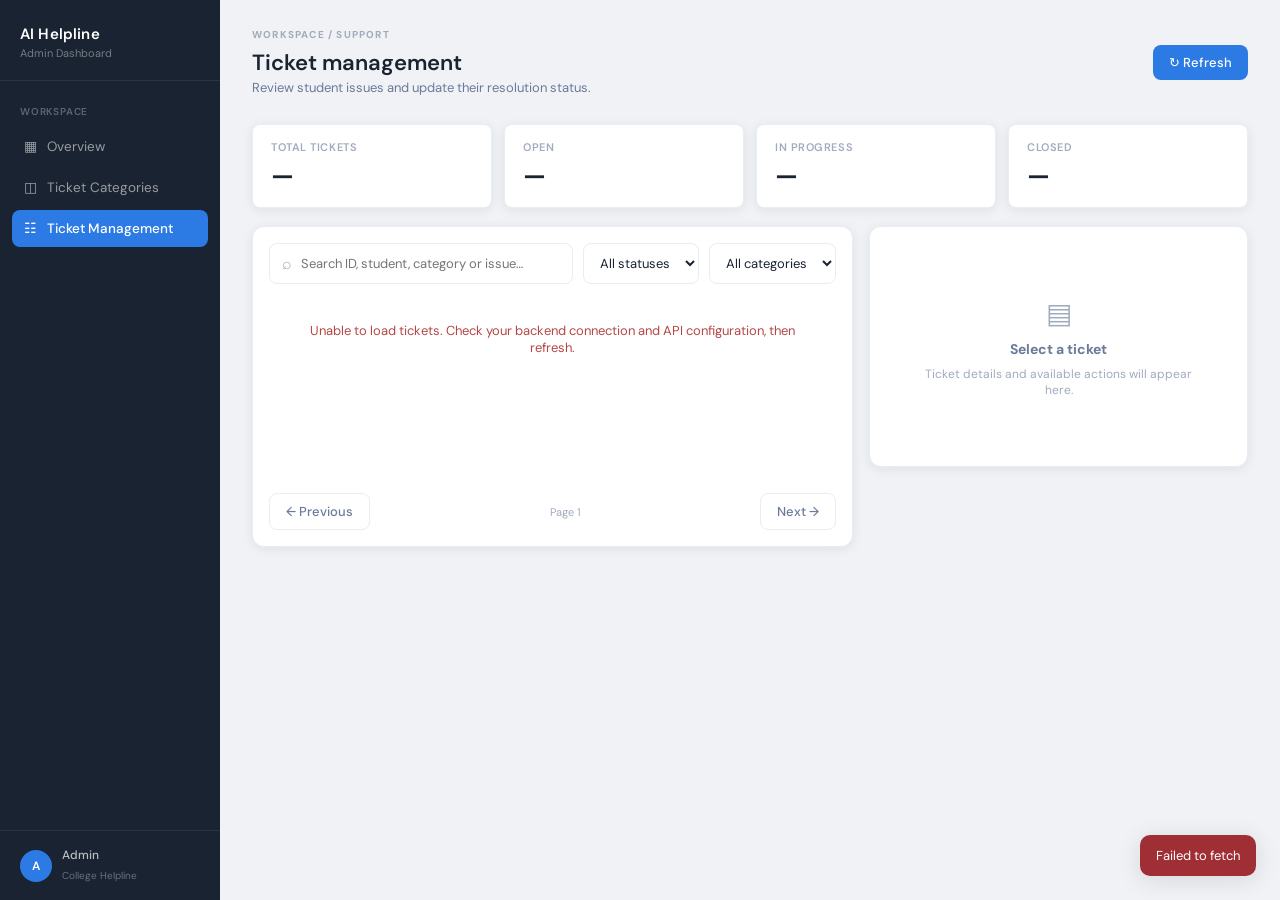
==== commit 7c6fa710: "Honor category links from the ticket categories dashboard" ====
--- a/frontend/ticket-list.html
+++ b/frontend/ticket-list.html
@@ -45,6 +45,10 @@
 const categoryNames = {fees:"Fees",hostel:"Hostel",exam:"Exam",attendance:"Attendance",document:"Document",technical:"Technical",other:"Other"};
 const params = new URLSearchParams(location.search);
 const requestedTicket = params.get("ticket");
+const requestedCategory = params.get("category");
+if (requestedCategory && [...el("categoryFilter").options].some(option => option.value === requestedCategory)) {
+  el("categoryFilter").value = requestedCategory;
+}
 
 function filteredTickets() {
   const query = el("searchInput").value.trim().toLowerCase();
--- a/frontend/style.css
+++ b/frontend/style.css
@@ -500,3 +500,85 @@
 
 /* ── LOADING ── */
 .loading { text-align: center; padding: 32px; color: var(--text-muted); font-size: 13px; }
+
+/* ── ADMIN DASHBOARD POLISH ── */
+.eyebrow{font-size:10px!important;font-weight:700!important;letter-spacing:.12em;color:var(--text-muted)!important;margin:0 0 7px!important}
+.page-header{gap:16px;flex-wrap:wrap}
+.page-header>div{min-width:220px}
+.overview-stats{grid-template-columns:repeat(4,minmax(0,1fr))}
+.stat-number{font-size:32px;font-weight:700;line-height:1.2;margin:8px 0;color:var(--text-primary)}
+.stat-hint{font-size:11px;color:var(--text-muted)}
+.stat-card.purple:before{background:#8b6be8}
+.panel{background:var(--surface);border:1px solid var(--border);border-radius:var(--radius);box-shadow:var(--shadow);padding:20px;margin-bottom:20px;min-width:0}
+.section-heading{display:flex;justify-content:space-between;align-items:center;gap:12px;margin-bottom:16px}
+.section-heading h3{font-size:16px}.section-heading p{font-size:12px;color:var(--text-secondary);margin-top:4px}
+.text-link{font-size:12px;font-weight:600;color:var(--primary);text-decoration:none;white-space:nowrap}
+.text-link:hover{text-decoration:underline}
+.toolbar{display:flex;align-items:center;gap:10px;margin-bottom:14px;flex-wrap:wrap}
+.search-control{display:flex;align-items:center;gap:9px;background:#fff;border:1px solid var(--border);border-radius:var(--radius-sm);padding:9px 12px;min-width:220px;flex:1;color:var(--text-muted)}
+.search-control input{border:0;outline:0;background:transparent;font:inherit;font-size:13px;width:100%;min-width:0;color:var(--text-primary)}
+.search-control:focus-within{border-color:var(--primary);box-shadow:0 0 0 3px var(--primary-light)}
+.table-scroll{width:100%;overflow-x:auto}
+.table-scroll table{width:100%;border-collapse:collapse;white-space:nowrap;font-size:13px}
+.table-scroll th{text-align:left;padding:12px 14px;background:#fafbfd;color:var(--text-muted);font-size:10px;letter-spacing:.07em;text-transform:uppercase;border-bottom:1px solid var(--border)}
+.table-scroll td{padding:13px 14px;border-bottom:1px solid var(--border);vertical-align:middle}
+.table-scroll tr:last-child td{border-bottom:0}
+.table-scroll tbody tr:hover{background:#fafbfd}
+.cell-subtext{display:block;color:var(--text-muted);font-size:11px;margin-top:3px}
+.summary-cell{max-width:280px;overflow:hidden;text-overflow:ellipsis}
+.table-footer{display:flex;justify-content:space-between;gap:12px;padding-top:13px;color:var(--text-muted);font-size:11px}
+.dashboard-footnote{font-size:11px;color:var(--text-muted);margin-top:10px}
+.badge-unknown{background:#f1f3f6;color:#657086}
+.btn:disabled{opacity:.55;cursor:not-allowed}
+.btn-secondary{background:#fff;color:var(--text-secondary);border:1px solid var(--border)}
+.btn-secondary:hover:not(:disabled){border-color:var(--primary);color:var(--primary)}
+.dashboard-toast{position:fixed;right:24px;bottom:24px;z-index:500;background:#172235;color:#fff;padding:12px 16px;border-radius:10px;box-shadow:var(--shadow-md);font-size:13px;opacity:0;transform:translateY(8px);pointer-events:none;transition:.2s}
+.dashboard-toast.visible{opacity:1;transform:translateY(0)}
+.dashboard-toast[data-type=error]{background:#9f2f35}
+.error-state{padding:24px;text-align:center;color:#b54747;font-size:13px}
+.ticket-summary{display:grid;grid-template-columns:repeat(4,minmax(0,1fr));gap:12px;margin-bottom:18px}
+.mini-stat{background:var(--surface);border:1px solid var(--border);border-radius:var(--radius-sm);padding:15px 18px;box-shadow:var(--shadow)}
+.mini-stat span{display:block;color:var(--text-muted);font-size:11px;font-weight:600;text-transform:uppercase;letter-spacing:.05em}
+.mini-stat strong{display:block;font-size:25px;margin-top:5px;color:var(--text-primary)}
+.ticket-workspace{display:grid;grid-template-columns:minmax(0,1.35fr) minmax(300px,.85fr);gap:16px;align-items:start}
+.ticket-browser{padding:16px}
+.ticket-toolbar{align-items:stretch}
+.ticket-toolbar .search-control{flex-basis:260px}
+.ticket-list{display:flex;flex-direction:column;gap:8px;min-height:180px}
+.ticket-row{width:100%;display:flex;align-items:center;justify-content:space-between;gap:12px;text-align:left;padding:13px 14px;background:#fff;border:1px solid var(--border);border-radius:9px;cursor:pointer;font:inherit;transition:.15s}
+.ticket-row:hover,.ticket-row.selected{border-color:var(--primary);background:#f8fbff;box-shadow:0 0 0 2px var(--primary-light)}
+.ticket-row-main{display:flex;flex-direction:column;gap:5px;min-width:0}
+.ticket-row-main strong{font-size:12px;color:var(--text-primary)}
+.ticket-row-main>span{font-size:12px;color:var(--text-secondary);overflow:hidden;text-overflow:ellipsis}
+.ticket-row-main small{font-size:10px;color:var(--text-muted)}
+.pagination{display:flex;justify-content:space-between;align-items:center;gap:10px;margin-top:15px;font-size:11px;color:var(--text-muted)}
+.ticket-detail{position:sticky;top:20px}
+.detail-heading{display:flex;align-items:center;justify-content:space-between;gap:10px;margin-bottom:18px}
+.detail-heading h3{font-size:18px;margin-top:3px}
+.detail-grid{display:grid;grid-template-columns:1fr 1fr;gap:4px 14px}
+.detail-field{min-width:0;margin-bottom:13px}
+.detail-field label,.close-ticket-form label{display:block;font-size:10px;font-weight:700;color:var(--text-muted);text-transform:uppercase;letter-spacing:.06em;margin-bottom:5px}
+.detail-field p{font-size:12px;overflow-wrap:anywhere}
+.detail-description{padding:11px;background:#f7f9fc;border:1px solid var(--border);border-radius:8px;line-height:1.6!important;white-space:pre-wrap}
+.close-ticket-form{border-top:1px solid var(--border);padding-top:15px;margin-top:5px}
+.close-ticket-form label span{font-weight:400;text-transform:none;letter-spacing:0}
+.close-ticket-form textarea{width:100%;border:1px solid var(--border);border-radius:8px;padding:10px;font:inherit;font-size:12px;resize:vertical;margin-bottom:10px;outline:0}
+.close-ticket-form textarea:focus{border-color:var(--primary);box-shadow:0 0 0 3px var(--primary-light)}
+.resolved-message{padding:12px;border-radius:8px;background:var(--success-light);color:#087d60;font-size:12px;font-weight:600;text-align:center}
+.empty-icon{font-size:28px;color:var(--text-muted);margin-bottom:8px}
+.empty-state h3{font-size:14px;color:var(--text-secondary)}
+.empty-state p{font-size:12px}
+.category-grid-polished{grid-template-columns:repeat(2,minmax(0,1fr));margin-top:18px}
+.category-card-polished{position:relative;min-width:0;padding:20px}
+.category-card-polished .cat-info{min-width:0}
+.category-department{font-size:10px;color:var(--text-muted);text-transform:uppercase;letter-spacing:.05em}
+.category-card-polished .cat-info h3{margin:4px 0}
+.category-card-polished .cat-info p{font-size:11px}
+.category-count{display:inline-block;font-size:23px;color:var(--primary);margin-top:9px}
+.category-count-label{font-size:11px;color:var(--text-muted);margin-left:5px}
+.category-arrow{margin-left:auto;color:var(--primary);font-size:20px}
+.category-icon-attendance{background:#eaf8f2}.category-icon-technical{background:#fff0f0}
+.category-icon-other{background:#f5f0ff}
+@media(max-width:1100px){.overview-stats{grid-template-columns:repeat(2,minmax(0,1fr))}.ticket-workspace{grid-template-columns:1fr}.ticket-detail{position:static}}
+@media(max-width:760px){.sidebar{width:68px}.sidebar-brand{padding:18px 8px;text-align:center}.sidebar-brand h1{font-size:0}.sidebar-brand h1:after{content:"AI";font-size:15px}.sidebar-brand p,.nav-label,.nav-item span,.avatar-info{display:none}.sidebar-nav{padding:12px 8px}.nav-item{justify-content:center;padding:12px 6px;font-size:0}.nav-item:first-letter{font-size:17px}.nav-item svg{width:19px;height:19px}.sidebar-footer{justify-content:center;padding:12px 4px}.main{margin-left:68px;padding:20px 14px}.ticket-summary{grid-template-columns:repeat(2,minmax(0,1fr))}.category-grid-polished{grid-template-columns:1fr}.page-header h2{font-size:20px}.panel{padding:14px}.ticket-toolbar .search-control{flex-basis:100%}.detail-grid{grid-template-columns:1fr 1fr}}
+@media(max-width:480px){.overview-stats{grid-template-columns:1fr 1fr;gap:9px}.stat-card{padding:14px}.stat-number{font-size:25px}.stat-hint{font-size:10px}.page-header{align-items:flex-start}.page-header .btn{width:100%;justify-content:center}.ticket-row{align-items:flex-start}.ticket-row .badge{white-space:nowrap}.detail-grid{grid-template-columns:1fr}.table-footer{flex-direction:column}.search-control{min-width:100%}}
